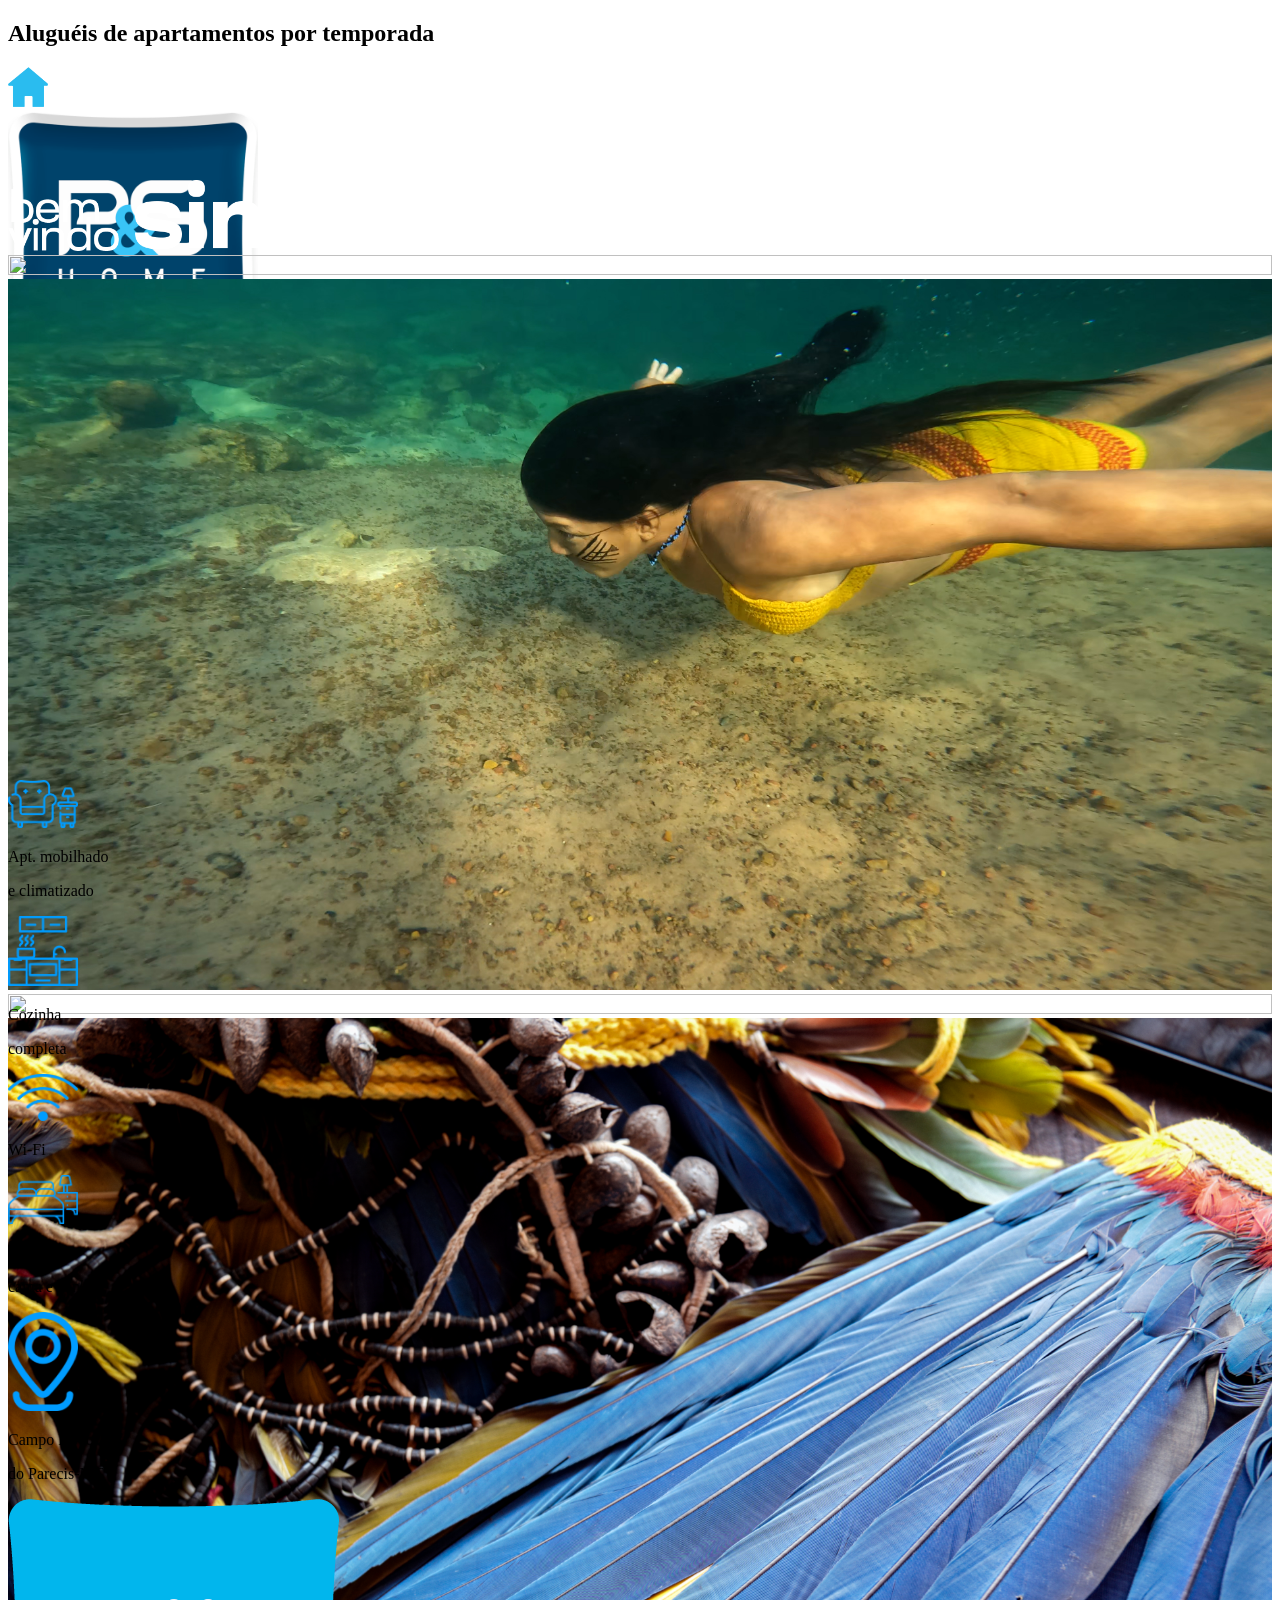
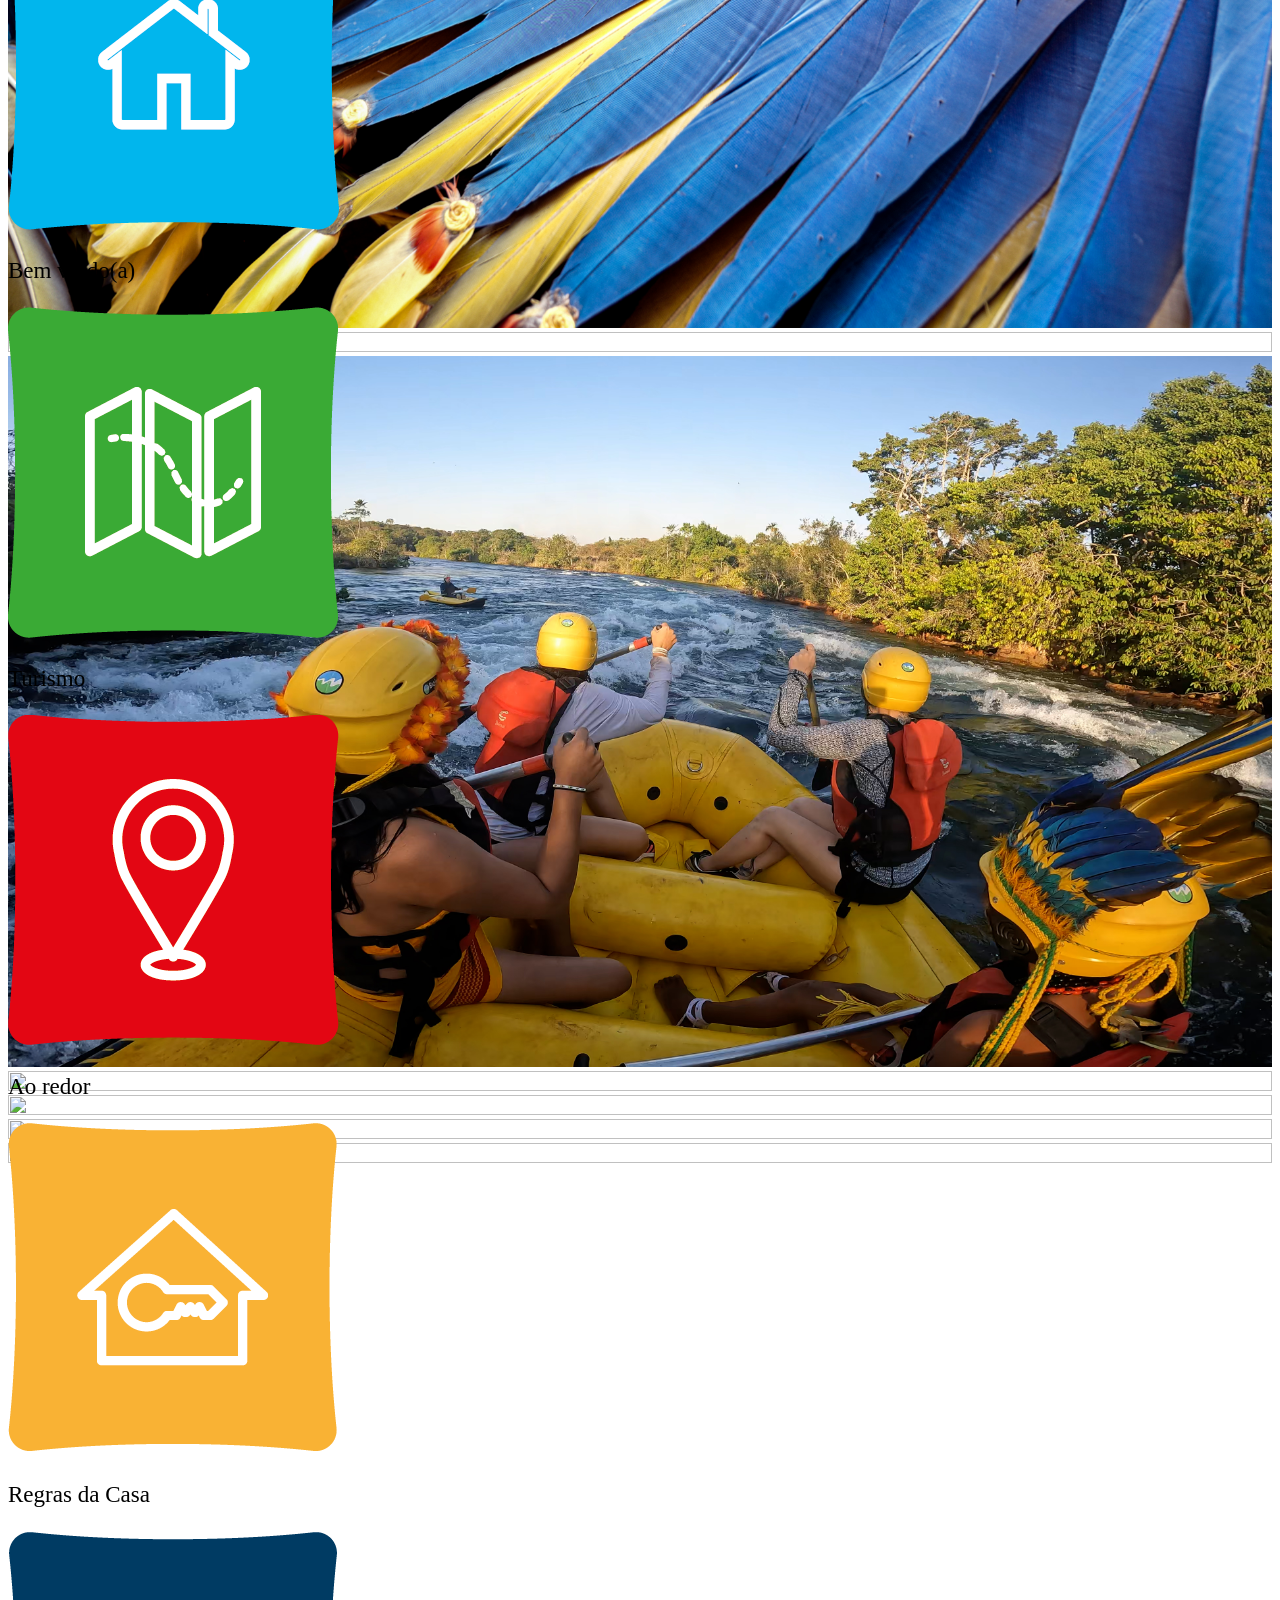
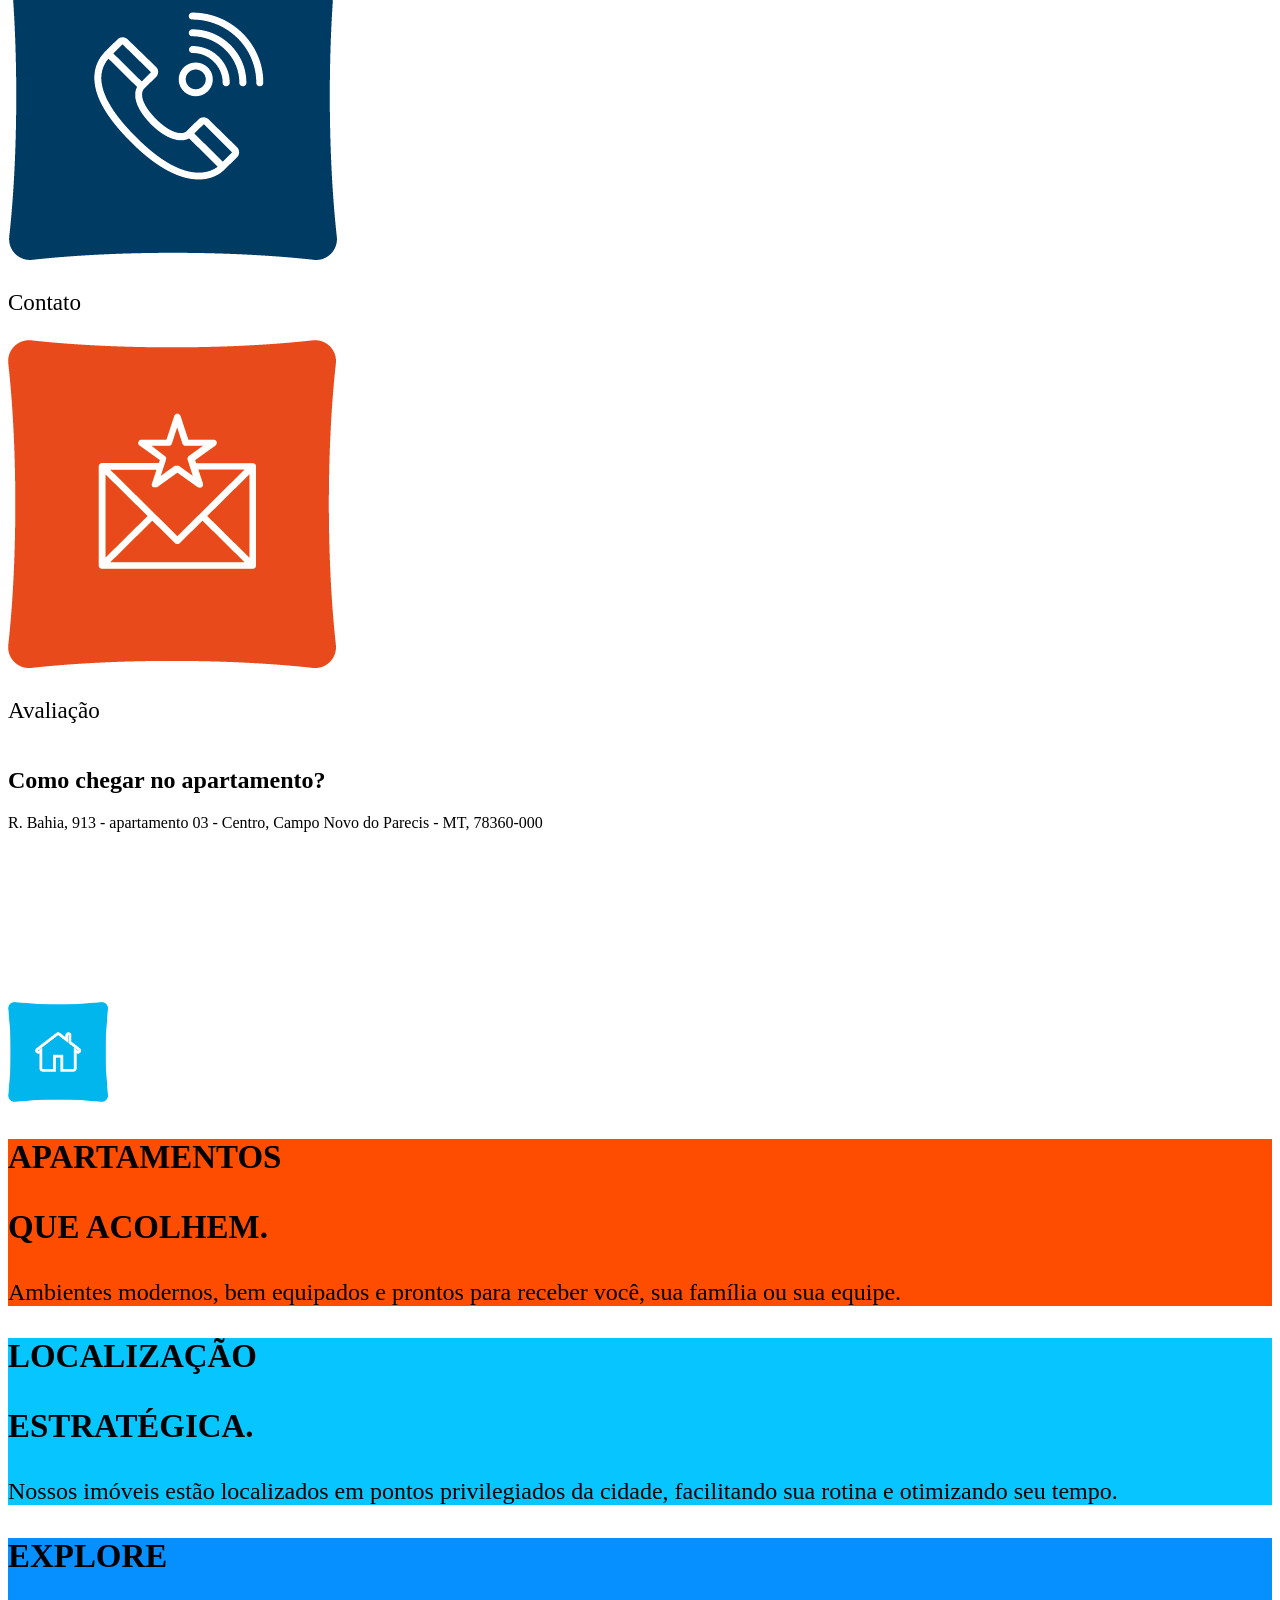
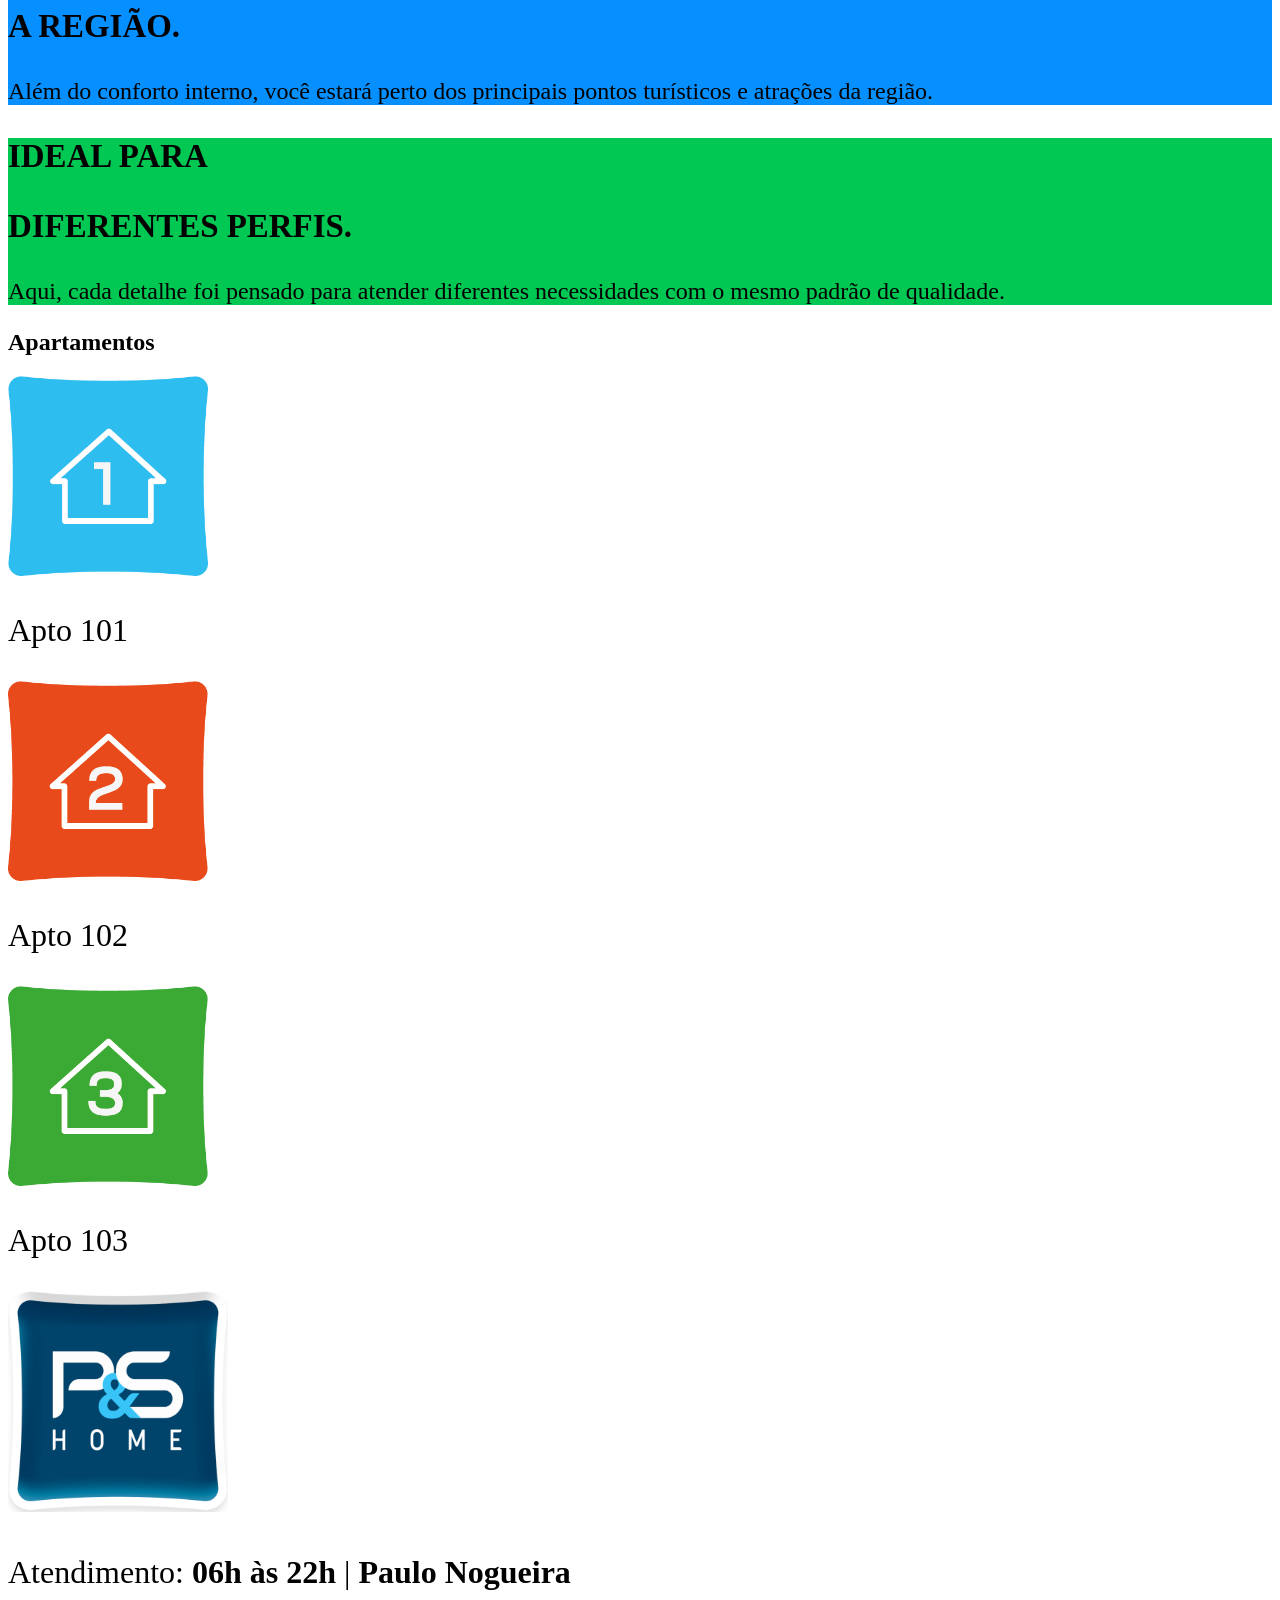
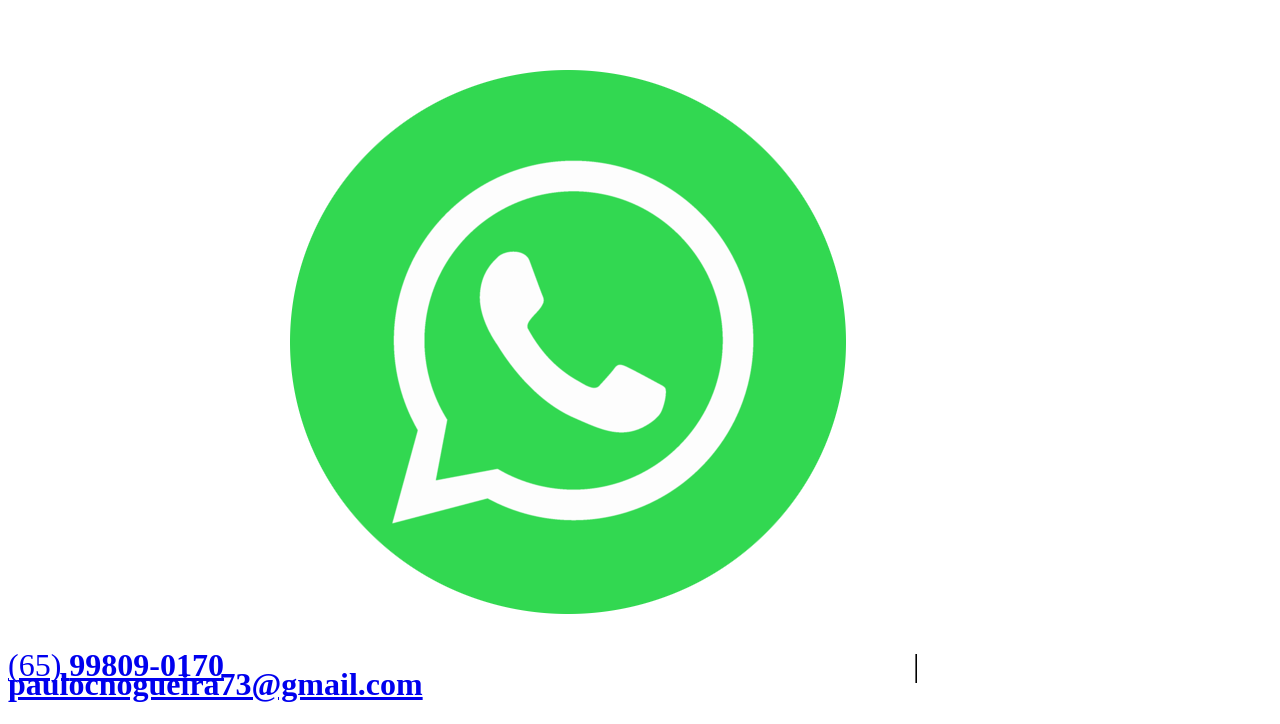
==== index.html @ 06aacb34 "Ab" ====
<!doctype html>
<html lang="pt-br">
	<head>
		<meta charset="UTF-8" />
		<meta name="viewport" content="width=device-width, initial-scale=1.0" />
		<title>P&S Home</title>

		<link rel="stylesheet" href="../assets/CSS/styleajuste.css" />
		<link rel="stylesheet" href="../assets/css/resposive.css" />
		<link rel="stylesheet" href="../assets/css/subSecoes.css">
	</head>
	<body>
		<div class="container">
			<!--* section 01 -->
			<section class="section-hero-01">
				<div class="cont-header-sct01">
					<div class="title-sect01">
						<h2>Aluguéis de apartamentos por temporada</h2>
						<img
							src="assets/img/icons/icon-casa-title.png"
							alt="Ícone de casa"
							width="40"
							height="auto" />
					</div>
					<div class="imgLogo-sect01">
						<img
							src="assets/img/icons/LOGO P&S HOME.png"
							alt=""
							width="280"
							height="auto" />
					</div>
				</div>
				<div class="cont-textCenter_imgsCrrssl">
					<div class="subCont-crrssl">
						<div class="textCenter-sect01">
							<img
								src="assets/img/icons/TXT SINTA-SE EM CASA.png"
								alt="Sinta-se em casa" />
						</div>
						<div id="carrossel-hero">
							<div class="box-img-hero">
								<!--?(IMG) Repeat for loop (HERO)-->
								<img
									class="slide"
									src="assets/img/img-carrosselSect1/CHAPADA AZUL 3.png"
									loading="lazy" />
								<img
									class="slide"
									src="assets/img/img-carrosselSect1/ALDEIA 4 CACHOEIRAS.jpg"
									loading="lazy" />
								<img
									class="slide"
									src="assets/img/img-carrosselSect1/CHAPADA AZUL 1.png"
									loading="lazy" />
								<img
									class="slide"
									src="assets/img/img-carrosselSect1/COCAR.png"
									loading="lazy" />
								<img
									class="slide"
									src="assets/img/img-carrosselSect1/PONTE DE PEDRA 1.png"
									loading="lazy" />

								<img
									class="slide"
									src="assets/img/img-carrosselSect1/RAFTING RIO SACRE.jpg"
									loading="lazy" />
								<img
									class="slide"
									src="assets/img/img-carrosselSect1/RIO SACRE 1.png"
									loading="lazy" />
								<img
									class="slide"
									src="assets/img/img-carrosselSect1/SALTO BELO 1.png"
									loading="lazy" />
								<img
									class="slide"
									src="assets/img/img-carrosselSect1/SALTO DA MULHER 1.png"
									loading="lazy" />
								<img
									class="slide"
									src="assets/img/img-carrosselSect1/SALTO UTIARITI.png"
									loading="lazy" />
								<!--?(IMG) Repeat for loop (HERO)-->
							</div>
						</div>
					</div>
				</div>
				<div class="cont-bottom-sect01">
					<div class="conText-bottom-sct01">
						<div class="boxTextBottom-sct01">
							<div class="grid-itemSct01">
								<img src="assets/img/icons/icon-01-blocoBaixo.png" alt="" />
							</div>
							<span>
								<p>Apt. mobilhado</p>
								<p>e climatizado</p>
							</span>
						</div>
						<div class="boxTextBottom-sct01">
							<div class="grid-itemSct01">
								<img src="assets/img/icons/icon-02-blocoBaixo.png" alt="" />
							</div>
							<span>
								<p>Cozinha</p>
								<p>completa</p>
							</span>
						</div>
						<div class="ajustBoxTextBottom-sct01">
							<div class="grid-itemSct01">
								<img src="assets/img/icons/icon-03-blocoBaixo.png" alt="" />
							</div>
							<p>Wi-Fi</p>
						</div>
						<div class="boxTextBottom-sct01">
							<div class="grid-itemSct01">
								<img src="assets/img/icons/icon-04-blocoBaixo.png" alt="" />
							</div>
							<span>
								<p>Roupas de</p>
								<p>cama e banho</p>
							</span>
						</div>
						<div class="boxTextBottom-sct01">
							<div class="grid-itemSct01">
								<img src="assets/img/icons/icon-05-blocoBaixo.png" alt="" />
							</div>
							<span>
								<p>Campo Novo</p>
								<p>do Parecis-MT</p>
							</span>
						</div>
					</div>
				</div>
			</section>
			<!--* section 01 -->

			<!--* section 02 -->
			<section class="section-hero-02">
				<div class="container-boxIconSct02">
					<div class="cont-sct02 grid-itemSct02">
						<div class="subCont-sct02">
							<div class="grid-boxIcon-sct02">
								<a href="#imgBv">
									<img src="assets/img/icons/icons-sect02-01.png" alt="" />
								</a>
							</div>
							<p>Bem vindo(a)</p>
						</div>
						<div class="subCont-sct02">
							<div class="grid-boxIcon-sct02">
								<a href="#areaExpansivel">
									<img class="item-icone" src="assets/img/icons/icons-sect02-02.png" alt="" data-conteudo="turismo"/>
								</a>
							</div>
							<p>Turismo</p>
						</div>
						<div class="subCont-sct02">
							<div class="grid-boxIcon-sct02">
								<a href="#areaExpansivel"><img class="item-icone" src="assets/img/icons/icons-sect02-03.png" alt="" data-conteudo="aoredor"/></a>
							</div>
							<p>Ao redor</p>
						</div>
						<div class="subCont-sct02">
							<div class="grid-boxIcon-sct02">
								<a href="#areaExpansivel"><img class="item-icone" src="assets/img/icons/icons-sect02-04.png" alt="" data-conteudo="regrasCasa" /></a>
							</div>
							<p>Regras da Casa</p>
						</div>
						<div class="subCont-sct02">
							<div class="grid-boxIcon-sct02">
								<a href="#imgCntt"><img src="assets/img/icons/icons-sect02-05.png" alt="" /></a>
							</div>
							<p>Contato</p>
						</div>
						<div class="subCont-sct02">
							<div class="grid-boxIcon-sct02">
								<img src="assets/img/icons/icons-sect02-06.png" alt="" />
							</div>
							<p>Avaliação</p>
						</div>
					</div>
				</div>
			</section>
			<!--* section 02 -->

			<!--* area expansível -->
			<div class="area-conteudo-expansivel" id="areaExpansivel"></div>
			<!--* area expansível -->

			<!--* section 03 -->
			<section class="section-hero-03">
				<div class="cont-mapaWrapper-sct03">
					<div class="cont-textMWrapper">
						<span>
							<h2>Como chegar no apartamento?</h2>
							<p>
								R. Bahia, 913 - apartamento 03 - Centro, Campo Novo do Parecis - MT,
								78360-000
							</p>
						</span>
					</div>
					<div class="mapa-wrapper">
						<!-- Cole aqui o seu iframe do Google Maps -->
						<!-- Exemplo genérico - substitua pelo seu real -->
						<iframe
							src="https://www.google.com/maps/embed?pb=!1m18!1m12!1m3!1d1938.4877679908489!2d-57.88872983471392!3d-13.659251477356277!2m3!1f0!2f0!3f0!3m2!1i1024!2i768!4f13.1!3m3!1m2!1s0x93a2ef1973e7e52f%3A0x7260d90ceee90116!2sCondom%C3%ADnio%20Am%C3%A9lia%20-%20R.%20Bahia%2C%20913%20-%20apartamento%2003%20-%20Centro%2C%20Campo%20Novo%20do%20Parecis%20-%20MT%2C%2078360-000!5e0!3m2!1spt-BR!2sbr!4v1773160352377!5m2!1spt-BR!2sbr"
							style="border: 0"
							allowfullscreen=""
							loading="lazy"
							referrerpolicy="no-referrer-when-downgrade"></iframe>
					</div>
				</div>
			</section>
			<!--* section 03 -->

			<!--* section 04 -->
			<section id="imgBv" class="section-hero-04">
				<div class="cont-sjbvSct04">
					<div class="imgsjbvSct04">
						<img src="assets/img/icons/icons-sect02-01.png" alt="" />
					</div>
					<div class="text-sjbvSct04" style="background-color: #ff4d00">
						<span>
							<h3>APARTAMENTOS</h3>
							<h3>QUE ACOLHEM.</h3>
						</span>
						<p>
							Ambientes modernos, bem equipados e prontos para receber você, sua
							família ou sua equipe.
						</p>
					</div>
					<div class="text-sjbvSct04" style="background-color: #06c5ff">
						<span>
							<h3>LOCALIZAÇÃO</h3>
							<h3>ESTRATÉGICA.</h3>
						</span>
						<p>
							Nossos imóveis estão localizados em pontos privilegiados da cidade,
							facilitando sua rotina e otimizando seu tempo.
						</p>
					</div>
					<div class="text-sjbvSct04" style="background-color: #068fff">
						<span>
							<h3>EXPLORE</h3>
							<h3>A REGIÃO.</h3>
						</span>
						<p>
							Além do conforto interno, você estará perto dos principais pontos
							turísticos e atrações da região.
						</p>
					</div>
					<div class="text-sjbvSct04" style="background-color: #00c853">
						<span>
							<h3>IDEAL PARA</h3>
							<h3>DIFERENTES PERFIS.</h3>
						</span>
						<p>
							Aqui, cada detalhe foi pensado para atender diferentes necessidades com o
							mesmo padrão de qualidade.
						</p>
					</div>
				</div>
			</section>
			<!--* section 04 -->

			<!--* section 05 -->
			<section class="section-hero-05">
				<div class="title-sct05">
					<h2>Apartamentos</h2>
				</div>
				<div class="cont-sct05">
					<div class="boxIcon-sct05">
						<img class="item-icone-apto" src="assets/img/icons/icon-apt-101.png" alt="" data-apto="apt01"/>
						<p>Apto 101</p>
					</div>
					<div class="boxIcon-sct05">
						<img class="item-icone-apto" src="assets/img/icons/icon-apt-102.png" alt="" data-apto="apt02"/>
						<p>Apto 102</p>
					</div>
					<div class="boxIcon-sct05">
						<img class="item-icone-apto" src="assets/img/icons/icon-apt-103.png" alt="" data-apto="apt03"/>
						<p>Apto 103</p>
					</div>
				</div>
			</section>
			<!--* section 05 -->

			<!--* expanssivel apto -->
			<div class="area-conteudo-expansivel-apto" id="areaExpansivelApto"></div>
			<!--* expanssivel apto -->

			<!--* section 06 -->
			<section id="imgCntt" class="section-hero-06">
				<div class="cont-sct06">
					<div class="imgLogo-sct06">
						<img src="assets/img/icons/LOGO P&S HOME.png" alt="" />
					</div>
					<div class="cont-text-sct06">
						<p>Atendimento: <b>06h às 22h</b> | <b>Paulo Nogueira</b></p>
						<p class="ajst-imgWth">
							<a
								href="https://wa.me/65998090170?text=Ol%C3%A1!%20Quero%20saber%20mais"
								target="_blank"
								rel="noopener noreferrer"
								aria-label="Abrir conversa no WhatsApp">
								(65) <b>99809-0170</b></a
							>
							<img src="assets/img/icons/whatsappicon.png" alt="Telefone" /> |
							<a class="emailSct06" href="mailto:paulocnogueira73@gmail.com"
								><b>paulocnogueira73@gmail.com</b></a
							>
						</p>
					</div>
				</div>
			</section>
			<!--* section 06 -->
		</div>
		<script src="assets/js/script.js"></script>
		<script src="assets/js/slider.js"></script>
	</body>
</html>
---- assets/css/resposive.css ----
/*######################################*/
/*               1300px                 */
/*######################################*/
@media (max-width: 1300px) {
	/* styles for tablet devices */

	/*?######################################*/
	/*?               section 01             */
	/*?######################################*/

	.cont-header-sct01 {
		height: clamp(20px, 40vh, 160px);
	}

	.imgLogo-sect01 {
		top: 20%;
		left: 5%;
	}

	.imgLogo-sect01 img {
		width: clamp(120px, 20vw, 250px);
	}

	/** container carousel */
	.subCont-crrssl {
		height: clamp(60px, 50vw, 600px);
	}

	.textCenter-sect01 img {
		width: clamp(80px, 70vw, 1000px);
	}

	@keyframes deslizar {
		100% {
			transform: translateX(-400%);
		}
	}
	/** container carousel */

	/** container bottom  */
	.grid-itemSct01 img {
		width: clamp(6px, 6vw, 70px);
	}
	/** container bottom  */

	/*?######################################*/
	/*?               section 02             */
	/*?######################################*/

	.container-boxIconSct02 {
		min-height: clamp(60px, 40vw, 800px);
		max-width: clamp(100px, 70vw, 1200px);
	}

	.cont-sct02 {
		min-height: clamp(80px, 40vw, 600px);
		max-width: clamp(100px, 70vw, 1200px);
	}

	.subCont-sct02 {
		p {
			font-size: clamp(1.2rem, 1.8vw, 2.2rem);
		}
	}

	/*?######################################*/
	/*?               section 04             */
	/*?######################################*/

	.imgsjbvSct04 {
		img {
			width: clamp(50px, 10vw, 100px);
		}
	}

	.text-sjbvSct04 {
		p {
			font-size: clamp(1.5rem, 0.7vw, 1.5rem);
			margin-top: 1rem;
		}
	}

	.text-sjbvSct04 span {
		font-size: clamp(1.4rem, 2.2vw, 2.4rem);
	}

	/*?######################################*/
	/*?               section 05             */
	/*?######################################*/
	.boxIcon-sct05 {
		img {
			width: clamp(80px, 40vw, 200px);
		}

		p {
			font-size: clamp(2rem, 1.8vw, 2rem);
		}
	}

	/*?######################################*/
	/*?               section 06             */
	/*?######################################*/

	.imgLogo-sct06 img {
		width: clamp(100px, 60vw, 220px);
	}

	.cont-text-sct06 {
		margin-top: 3rem;
	}

	.cont-text-sct06 p {
		font-size: clamp(2rem, 1.8vw, 2.4rem);
		line-height: 0.5;
	}
}

/*######################################*/
/*               1024px                 */
/*######################################*/
@media (max-width: 1024px) {
	/* styles for tablet devices */

	/*?######################################*/
	/*?               section 01             */
	/*?######################################*/
	.cont-header-sct01 {
		height: clamp(20px, 30vh, 130px);
	}

	.cont-bottom-sect01 {
		height: clamp(60px, 40vw, 120px);
	}

	.imgLogo-sect01 img {
		width: clamp(100px, 20vw, 200px);
	}

	/** container header  */
	.title-sect01 h2 {
		font-size: clamp(1.4rem, 1.8vw, 2.5rem);
	}
	/** container header  */

	/** container carousel */
	.subCont-crrssl {
		height: clamp(60px, 50vw, 600px);
	}

	.textCenter-sect01 img {
		width: clamp(60px, 80vw, 1200px);
	}
	/** container carousel */

	/** container bottom  */
	.grid-itemSct01 img {
		width: clamp(3px, 6vw, 50px);
	}

	.conText-bottom-sct01 {
		gap: 2%;
	}

	.boxTextBottom-sct01 {
		p {
			font-size: clamp(0.5rem, 1.6vw, 1.5rem);
		}
	}

	.ajustBoxTextBottom-sct01 {
		p {
			font-size: clamp(1.2rem, 2vw, 2.8rem);
		}
	}
	/** container bottom  */

	/*?######################################*/
	/*?               section 02             */
	/*?######################################*/

	.container-boxIconSct02 {
		min-height: clamp(10px, 10vw, 600px);
		max-width: clamp(10px, 90vw, 1800px);
	}

	.cont-sct02 {
		min-height: clamp(80px, 40vw, 600px);
		max-width: clamp(180px, 80vw, 1800px);
	}

	.grid-itemSct02 {
		gap: 3rem 4rem;
	}

	.subCont-sct02 {
		gap: 1rem;
		width: clamp(100px, 200vw, 160px);
		p {
			font-size: clamp(1.2rem, 1.8vw, 2.2rem);
		}
	}

	.grid-boxIcon-sct02 img {
		width: clamp(10px, 16vw, 220px);
	}

	/*?######################################*/
	/*?               section 03             */
	/*?######################################*/

	.cont-mapaWrapper-sct03 {
		margin: 5% 5% 5% 5%;
	}

	.cont-textMWrapper span {
		font-size: clamp(1rem, 1vw, 2rem);
	}

	.mapa-wrapper iframe {
		width: clamp(380px, 90vw, 700px);
		height: clamp(100px, 80vh, 1200px);
	}

	/*?######################################*/
	/*?               section 04             */
	/*?######################################*/

	.section-hero-04 {
		height: clamp(500px, 80vh, 1200px);
	}

	.imgsjbvSct04 {
		img {
			width: clamp(30px, 10vw, 100px);
		}
	}

	.text-sjbvSct04 {
		height: 100%;
		padding: 10% 1% 6% 15%;
		p {
			font-size: clamp(1.1rem, 1.5vw, 2rem);
			margin-top: 0.5rem;
		}
	}

	.text-sjbvSct04 span {
		font-size: clamp(1.4rem, 2.2vw, 2.4rem);
	}

	/*?######################################*/
	/*?               section 05             */
	/*?######################################*/
	.boxIcon-sct05 {
		img {
			width: clamp(10px, 30vw, 170px);
		}
	}

	/*?######################################*/
	/*?               section 06             */
	/*?######################################*/

	.imgLogo-sct06 img {
		width: clamp(100px, 60vw, 220px);
	}

	.cont-text-sct06 {
		margin-top: 3rem;
	}

	.cont-text-sct06 p {
		font-size: clamp(1.4rem, 1.5vw, 2rem);
		line-height: 0.5;
	}
}

/*######################################*/
/*               768px                 */
/*######################################*/
@media (max-width: 768px) {
	/*?######################################*/
	/*?               section 01             */
	/*?######################################*/
	/** container header  */
	.cont-header-sct01 {
		height: clamp(20px, 30vh, 140px);
	}

	.title-sect01 h2 {
		font-size: clamp(1.4rem, 1.8vw, 2.5rem);
	}

	.imgLogo-sect01 {
		top: 30%;
		left: 3%;
	}
	/** container header  */

	/** container bottom  */
	.cont-bottom-sect01 {
		height: clamp(60px, 40vw, 120px);
	}

	.grid-itemSct01 img {
		width: clamp(3px, 6vw, 40px);
	}

	.conText-bottom-sct01 {
		gap: 1%;
	}

	.boxTextBottom-sct01 {
		p {
			font-size: clamp(0.5rem, 1.8vw, 2rem);
		}
	}

	.ajustBoxTextBottom-sct01 {
		p {
			font-size: clamp(1.2rem, 2vw, 2.8rem);
		}
	}
	/** container bottom  */

	/*?######################################*/
	/*?               section 02             */
	/*?######################################*/

	.container-boxIconSct02 {
		min-height: clamp(60px, 50vw, 800px);
		max-width: clamp(120px, 70vw, 1200px);
	}

	.cont-sct02 {
		min-height: clamp(80px, 40vw, 600px);
		max-width: clamp(100px, 70vw, 1200px);
		padding: 2rem 1rem 2rem 0;
	}

	.grid-itemSct02 {
		gap: 3rem 4rem;
	}

	.subCont-sct02 {
		gap: 0.5rem;
		width: clamp(100px, 200vw, 140px);
		p {
			font-size: clamp(1rem, 1.8vw, 2.2rem);
		}
	}

	.grid-boxIcon-sct02 img {
		width: clamp(10px, 16vw, 240px);
	}

	/*?######################################*/
	/*?               section 03             */
	/*?######################################*/

	.cont-mapaWrapper-sct03 {
		margin: 5% 5% 5% 5%;
	}

	.cont-textMWrapper span {
		font-size: clamp(1rem, 1vw, 2rem);
	}

	.mapa-wrapper iframe {
		width: clamp(380px, 90vw, 700px);
		height: clamp(100px, 50vh, 900px);
	}

	/*?######################################*/
	/*?               section 04             */
	/*?######################################*/

	.section-hero-04 {
		height: clamp(300px, 50vh, 600px);
	}

	.imgsjbvSct04 {
		img {
			width: clamp(30px, 10vw, 100px);
		}
	}

	.text-sjbvSct04 {
		height: 100%;
		padding: 8% 5% 6% 14%;
		p {
			font-size: clamp(1rem, 1.5vw, 2rem);
			margin-top: 0.5rem;
		}
	}

	.text-sjbvSct04 span {
		font-size: clamp(1.3rem, 2.2vw, 2.4rem);
	}

	/*?######################################*/
	/*?               section 05             */
	/*?######################################*/
	.cont-sct05 {
		gap: 6rem;
	}

	.boxIcon-sct05 {
		img {
			width: clamp(60px, 30vw, 130px);
		}
	}

	/*?######################################*/
	/*?               section 06             */
	/*?######################################*/

	.imgLogo-sct06 img {
		width: clamp(80px, 60vw, 200px);
	}

	.cont-text-sct06 {
		margin-top: 3rem;
	}

	.cont-text-sct06 p {
		font-size: clamp(1.3rem, 1.8vw, 2.4rem);
		line-height: 0.5;
	}
}

/*######################################*/
/*               480px                 */
/*######################################*/
@media (max-width: 480px) {
	.container {
		grid-template-columns: repeat(auto-fit, minmax(300px, 1fr));
	}

	/*?######################################*/
	/*?               section 01             */
	/*?######################################*/
	/** container header  */
	.cont-header-sct01 {
		height: clamp(10px, 12vh, 80px);
	}

	.title-sect01 {
		gap: 0.5rem;
		margin-right: 2%;
	}

	.title-sect01 h2 {
		font-size: clamp(0.5rem, 3vw, 3rem);
	}

	.title-sect01 img {
		width: clamp(10px, 6vw, 20px);
	}

	.imgLogo-sect01 {
		top: 38%;
		left: 2%;
	}

	.imgLogo-sect01 img {
		width: clamp(60px, 22vw, 80px);
	}
	/** container header  */

	/** container bottom  */

	.cont-bottom-sect01 {
		height: clamp(10px, 20vw, 60px);
	}

	.grid-itemSct01 img {
		width: clamp(3px, 6vw, 40px);
	}

	.conText-bottom-sct01 {
		gap: 1%;
	}

	.boxTextBottom-sct01 {
		gap: 0.5rem;
		p {
			font-size: clamp(0.4rem, 0.1vw, 1.5rem);
		}
	}

	.ajustBoxTextBottom-sct01 {
		gap: 0.2rem;
		p {
			font-size: clamp(0.6rem, 0.5vw, 1rem);
		}
	}
	/** container bottom  */

	/*?######################################*/
	/*?               section 02             */
	/*?######################################*/

	.container-boxIconSct02 {
		min-height: clamp(10px, 10vw, 120px);
		max-width: clamp(140px, 100vw, 1400px);
	}

	.cont-sct02 {
		max-width: clamp(100%, 200vw, 100%);
		min-height: clamp(10px, 10vw, 120px);
		padding: 2rem 1rem 2rem 1.5rem;
	}

	.grid-itemSct02 {
		gap: 1rem 0;
	}

	.subCont-sct02 {
		gap: 0.5rem;
		width: clamp(100px, 200vw, 110px);
		p {
			font-size: clamp(0.8rem, 1vw, 2.4rem);
		}
	}

	.grid-boxIcon-sct02 img {
		width: clamp(10px, 18vw, 250px);
	}

	/*?######################################*/
	/*?               section 03             */
	/*?######################################*/

	.cont-mapaWrapper-sct03 {
		margin: 5% 5% 5% 5%;
	}

	.cont-textMWrapper span {
		font-size: clamp(0.8rem, 1vw, 2rem);
	}

	.mapa-wrapper iframe {
		width: clamp(360px, 90vw, 600px);
		height: clamp(200px, 60vh, 900px);
	}

	/*?######################################*/
	/*?               section 04             */
	/*?######################################*/

	.section-hero-04 {
		height: clamp(400px, 90vh, 1200px);
	}

	.cont-sjbvSct04 {
		grid-template-columns: repeat(1, 1fr);
		padding: clamp(28px, 5vw, 100px);
	}

	.imgsjbvSct04 {
		top: 4%;
		left: 94%;
		img {
			width: clamp(50px, 10vw, 150px);
		}
	}

	.text-sjbvSct04 {
		height: 100%;
		padding: 6% 1% 8% 4%;
		p {
			font-size: clamp(0.8rem, 0.7vw, 1.5rem);
			margin-top: 0.5rem;
		}
	}

	.text-sjbvSct04 span {
		font-size: clamp(1.4rem, 2.2vw, 2.4rem);
	}

	/*?######################################*/
	/*?               section 05             */
	/*?######################################*/

	.cont-sct05 {
		padding: clamp(10px, 8vw, 60px);
		gap: 4rem;
	}

	.title-sct05 {
		font-size: clamp(1rem, 2.2vw, 2rem);
		margin-top: 5%;
	}

	.boxIcon-sct05 {
		img {
			width: clamp(50px, 40vw, 70px);
		}

		p {
			font-size: clamp(1rem, 1.8vw, 2rem);
		}
	}

	/*?######################################*/
	/*?               section 06             */
	/*?######################################*/

	.cont-sct06 {
		padding: 2rem 0;
	}

	.imgLogo-sct06 img {
		width: clamp(40px, 40vw, 130px);
	}

	.cont-text-sct06 {
		margin-top: 1.2rem;
	}

	.cont-text-sct06 img {
		width: clamp(15px, 10vw, 20px);
	}

	.ajst-imgWth {
		margin-top: 0.4rem;
	}

	.cont-text-sct06 p {
		font-size: clamp(0.8rem, 1vw, 2rem);
	}
}

/*######################################*/
/*               320px                 */
/*######################################*/
@media (max-width: 325px) {
	.container {
		grid-template-columns: repeat(auto-fit, minmax(300px, 1fr));
	}

	/*?######################################*/
	/*?               section 01             */
	/*?######################################*/
	/** container header  */

	.title-sect01 img {
		width: clamp(8px, 6vw, 18px);
	}

	.title-sect01 h2 {
		font-size: clamp(0.6rem, 2.3vw, 1.6rem);
	}

	.imgLogo-sect01 {
		top: 38%;
		left: 2%;
	}

	.imgLogo-sect01 img {
		width: clamp(20px, 18vw, 80px);
	}
	/** container header  */

	/** container bottom  */

	.cont-bottom-sect01 {
		height: clamp(10px, 15vw, 80px);
	}

	.conText-bottom-sct01 {
		gap: 1%;
	}

	.boxTextBottom-sct01 {
		gap: 0.5rem;
		p {
			font-size: clamp(0.3rem, 0.1vw, 0.5rem);
		}
	}

	.ajustBoxTextBottom-sct01 {
		gap: 0.2rem;
		p {
			font-size: clamp(0.5rem, 0.4vw, 1rem);
		}
	}
	/** container bottom  */

	/*?######################################*/
	/*?               section 02             */
	/*?######################################*/

	.container-boxIconSct02 {
		max-width: clamp(680px, 320vw, 1800px);
	}

	.cont-sct02 {
		max-width: clamp(100%, 100vw, 100%);
		padding: 1rem 1rem 2rem 0;
	}

	.grid-itemSct02 {
		gap: 1rem 0;
	}

	.subCont-sct02 {
		gap: 0.5rem;
		p {
			font-size: clamp(0.7rem, 0.8vw, 2.4rem);
		}
	}

	.grid-boxIcon-sct02 img {
		width: clamp(10px, 18vw, 250px);
	}

	/*?######################################*/
	/*?               section 03             */
	/*?######################################*/

	.cont-mapaWrapper-sct03 {
		margin: 5% 10% 5% 10%;
	}

	.cont-textMWrapper {
		margin-bottom: 1rem;
	}

	.cont-textMWrapper span {
		font-size: clamp(0.6rem, 1vw, 2rem);
	}

	.mapa-wrapper iframe {
		padding: 0 0.5rem;
		width: clamp(320px, 60vw, 800px);
		height: clamp(200px, 60vh, 900px);
	}

	/*?######################################*/
	/*?               section 04             */
	/*?######################################*/

	.cont-sjbvSct04 {
		grid-template-columns: repeat(1, 1fr);
		padding: clamp(20px, 5vw, 100px);
	}

	.imgsjbvSct04 {
		top: 7%;
		left: 90%;
		img {
			width: clamp(50px, 10vw, 150px);
		}
	}

	.text-sjbvSct04 {
		height: clamp(10px, 20vh, 1200px);
		padding: 6% 0 6% 10%;
		p {
			font-size: clamp(0.6rem, 1vw, 2rem);
			margin-top: 0.5rem;
		}
	}

	.text-sjbvSct04 span {
		font-size: clamp(0.8rem, 2.2vw, 2.4rem);
	}

	/*?######################################*/
	/*?               section 05             */
	/*?######################################*/

	.cont-sct05 {
		gap: 3rem;
	}

	.title-sct05 {
		font-size: clamp(1rem, 2.2vw, 2rem);
		margin-top: 5%;
	}

	.boxIcon-sct05 {
		img {
			width: clamp(40px, 30vw, 60px);
		}

		p {
			font-size: clamp(0.8rem, 1.5vw, 2rem);
		}
	}

	/*?######################################*/
	/*?               section 06             */
	/*?######################################*/

	.imgLogo-sct06 img {
		width: clamp(40px, 40vw, 100px);
	}

	.cont-text-sct06 img {
		width: clamp(10px, 10vw, 15px);
	}

	.ajst-imgWth {
		margin-top: 0.3rem;
	}

	.cont-text-sct06 p {
		font-size: clamp(0.7rem, 1.5vw, 2rem);
	}
}
---- assets/css/subSecoes.css ----
/** ajuste expansivel */
.area-conteudo-expansivel {
	max-height: 0;
	overflow: hidden;
	transition:
		max-height 0.45s ease-out,
		padding 0.45s ease-out;
	padding: 0 5%;
	background: white;
	margin: 0 auto;
	width: 100%;
	display: flex;
	justify-content: center;
}

.area-conteudo-expansivel.aberto {
	padding: clamp(1.5rem, 4vw, 3rem) 5%;
	min-height: clamp(200px, 120vh, 1000px);
}
/** ajuste expansivel */

/** Turismo  */

.secao-turismo {
	margin-top: 5%;
	width: 100%;
	position: relative;
	display: flex;
	flex-direction: column;
	align-items: center;
	justify-content: center;
	height: clamp(400px, 120vh, 1200px);
	max-width: clamp(100px, 180vw, 1200px);
}

.slider {
	position: relative;
	width: 100%;
	height: 100%;
	max-width: clamp(300px, 80vw, 1200px);
	overflow: hidden;
	z-index: 9;
}

.slides {
	display: flex;
	width: 100%;
	height: 100%;
	max-height: clamp(300px, 200vh, 1600px);
	transition: transform 0.8s ease;
}

.slide {
	width: 100%;
	height: 100%;
	max-height: clamp(400px, 700vh, 1800px);
	flex-shrink: 0;
	object-fit: cover;
}

.img-icon-slider {
	position: absolute;
	width: 8%;
	height: auto;
	z-index: 20;
	top: -5%;
	left: 95%;
}

.seta {
	position: absolute;
	text-align: center;
	top: 50%;
	transform: translateY(-50%);
	background: rgb(1, 102, 255);
	border: none;
	border-radius: 50%;
	color: white;
	font-size: clamp(1.2rem, 2.2vw, 2rem);
	width: 50px;
	height: 50px;
	cursor: pointer;
	z-index: 10;
}

.seta p {
	margin: 0 0 3px 0;
}

.esquerda {
	left: 10px;
}

.direita {
	right: 10px;
}

.seta:hover {
	background: rgba(0, 0, 0, 0.7);
}

/*? texto das localizações */

.locaisimg-secao {
	gap: 1rem;
}

.sub-cont-local {
	margin-top: 5%;
	margin-bottom: 15%;
	margin-left: 2%;
	display: grid;
	grid-template-columns: repeat(3, 1fr);
	gap: 2rem;
	width: clamp(300px, 120vw, 1200px);
}

.local-cont {
	width: clamp(250px, 100%, 600px);
}

.sub-cont-itens-local {
	display: flex;
	align-items: center;
}

.local-cont img {
	width: clamp(10px, 4vw, 30px);
	height: auto;
	overflow: hidden;
}

.local-cont a {
	font-size: clamp(1rem, 2vw, 1.8rem);
	margin-left: 18px;
	text-decoration: none;
	color: rgb(0, 34, 136);
}
/** turismo  */

/** Ao Redor  */

.secao-aoRedor {
	width: 100%;
	min-height: clamp(300px, 30vh, 800px);
	display: flex;
	justify-content: center;
	align-items: center;
}

.cont-aoRedor {
	width: 80%;
	min-height: 80vh;
	display: flex;
	flex-direction: column;
	justify-content: center;
	align-items: center;
	margin-top: 6vh;
}

.cont-iconLocaliza-aoRedor {
	display: flex;
	flex-direction: column;
	justify-content: center;
	align-items: center;
	gap: 1rem;
	margin-bottom: 6vh;
}

.cont-iconLocaliza-aoRedor img {
	width: clamp(20px, 10vw, 130px);
	height: auto;
}

.cont-iconLocaliza-aoRedor h1 {
	font-size: clamp(2rem, 4vw, 3.5rem);
	color: #002570;
}

.sub-cont-aoRedor {
	width: 100%;
	min-height: clamp(200px, 50vh, 1200px);
	display: grid;
	grid-template-columns: repeat(4, 1fr);
	gap: 2rem;
}

.sub-cont-aoRedor img {
	width: 50%;
	height: auto;
}

.caixa-icons-aoRedor {
	display: flex;
	flex-direction: column;
	justify-content: center;
	align-items: center;
	gap: 1rem;

	img {
		transition: all 0.3s ease;
	}
}

.caixa-icons-aoRedor img:hover {
	cursor: pointer;
	transition: all 0.3s ease;
	transform: scale(1.1);
}

.caixa-icons-aoRedor p {
	font-size: clamp(1.5rem, 2.2vw, 2.8rem);
	color: #002570;
}

.cont-text-aoRedor {
	font-size: clamp(1rem, 2vw, 1.5rem);
}

.cont-text-aoRedor h3 {
	color: #002570;
	margin-bottom: 1.5rem;
}

/** Ao Redor */

/** Regras da casa */
.sect-regrasCasa {
	width: 100%;
	height: 100vh;
	display: flex;
	justify-content: center;
	flex-direction: column;
	align-items: center;
}

.cont-sect-regrasCasa {
	width: 100%;
	gap: 6rem;
	display: flex;
	flex-direction: column;
	justify-content: left;
}

.cont-hCckin-ckout {
	width: 100%;
	max-width: clamp(300px, 120vw, 600px);
	display: grid;
	grid-template-columns: repeat(3, 1fr);
	border-radius: 10px;
	gap: 5%;
}

.box-check {
	display: flex;
	flex-direction: column;
	text-align: center;
	gap: 10px;

	p {
		font-size: clamp(0.5rem, 1vw, 2rem);
		font-weight: 600;
		color: #001c53;
	}
}

.box-check span {
	font-size: clamp(0.8rem, 3vw, 3rem);
	font-weight: 900;
	color: #ffffff;
	border-radius: 10px;
	padding: 5% 3%;
}

.max-pess {
	display: flex;
	align-items: center;
	justify-content: center;
}

.max-pess {
	display: flex;
	flex-direction: column;
	text-align: center;
	gap: 10px;

	p {
		font-size: clamp(0.5rem, 1vw, 2rem);
		font-weight: 600;
		color: #001c53;
	}
}

.max-pess span {
	padding: 5% 3%;
	font-size: clamp(0.8rem, 3vw, 3rem);
	font-weight: 900;
	color: #ffffff;
	border-radius: 10px;
}

.max-pess img {
	width: clamp(20px, 5vw, 40px);
	height: auto;
}

.text-sect-regrasCasa {
	width: 100%;
	display: flex;
	flex-direction: column;
	gap: 20px;
	color: #001c53;
	justify-content: left;
	font-size: clamp(0.8rem, 1vw, 2rem);
}

.box-text-regrasCasa {
	margin-left: 12px;
}
/** Regras da casa */

/** ajuste expansivel apto */
.area-conteudo-expansivel-apto {
	max-height: 0;
	overflow: hidden;
	transition:
		max-height 0.45s ease-out,
		padding 0.45s ease-out;
	padding: 0 5%;
	background: #f9f9f9;
	width: 100%;
}

.area-conteudo-expansivel.aberto {
	padding: clamp(1.5rem, 4vw, 3rem) 5%;
	height: 100%;
	max-height: clamp(1500px, 500vh, 1300px);
}
/** ajuste expansivel apto */

/*~ sub seção dos apartamentos  */
.sect-apts-01-slides {
	width: 100%;
	display: flex;
	flex-direction: column;
	align-items: center;
	justify-content: center;
	height: 100%;
	min-height: clamp(300px, 120vh, 1200px);
	position: relative;

	img {
		top: 2%;
	}
}

/** =============================================
**CARROSSEIS (principal e apartamentos)
**============================================= */

.cont-apts-slides {
	width: 100%;
	height: 70%;

	.slider {
		width: 100%;
		max-width: 100%;
	}
}

/** container bottom */
.cont-itens-info-apt {
	background-color: rgb(41, 0, 128);
	width: 100%;
	height: clamp(80px, 40vw, 180px);
}

.sub-cont-info-apt {
	display: flex;
	justify-content: center;
	align-items: center;
	height: 100%;
	width: 100%;
	gap: 3%;
}

.itens-info-apt {
	display: flex;
	justify-content: center;
	align-items: center;
	gap: 1rem;
	color: white;

	p {
		line-height: 1.2;
		font-weight: 600;
		font-size: clamp(1rem, 1.5vw, 1.8rem);
	}
}

.itens-info-apt-03 {
	display: flex;
	justify-content: center;
	align-items: center;
	gap: 0.5rem;
	color: white;

	p {
		font-weight: 600;
		font-size: clamp(1.6rem, 2vw, 2.8rem);
	}
}

/*~ sub seção dos apartamentos  */

/*######################################*/
/*               1300px                 */
/*######################################*/

@media (max-width: 1300px) {
	.area-conteudo-expansivel.aberto {
		height: 100%;
		min-height: clamp(200px, 100vh, 800px);
	}

	/*!######################################*/
	/*!               turismo                */
	/*!######################################*/
	.img-icon-slider {
		top: -5%;
		left: 90%;
	}

	.secao-turismo {
		height: clamp(400px, 100vh, 1200px);
		max-width: clamp(100px, 160vw, 1200px);
	}

	.slider {
		max-width: clamp(300px, 80vw, 1200px);
	}

	.slides {
		max-height: clamp(300px, 100vh, 1200px);
	}

	.slide {
		max-height: clamp(400px, 700vh, 1800px);
	}

	.locaisimg-secao {
		gap: 1rem;
	}

	.sub-cont-local {
		margin-top: 5%;
		margin-bottom: 5%;
		margin-left: 2%;
		width: clamp(300px, 100vw, 1000px);
	}

	.local-cont {
		width: clamp(250px, 100%, 600px);
		height: clamp(40px, 2vh, 60px);
	}

	.local-cont img {
		width: clamp(10px, 3vw, 30px);
	}

	.local-cont a {
		font-size: clamp(0.5rem, 1.7vw, 1.8rem);
	}

	/*!######################################*/
	/*!               ao redor               */
	/*!######################################*/
	.secao-aoRedor {
		min-height: clamp(300px, 30vh, 800px);
	}

	.cont-aoRedor {
		width: 100%;
		margin-top: 0;
	}

	.cont-iconLocaliza-aoRedor {
		margin-bottom: 0;
	}

	.cont-iconLocaliza-aoRedor img {
		width: clamp(20px, 10vw, 60px);
	}

	/*!######################################*/
	/*!               Regras da casa         */
	/*!######################################*/

	.sect-regrasCasa {
		height: 100%;
	}

	.cont-sect-regrasCasa {
		gap: 4rem;
	}

	.cont-hCckin-ckout {
		gap: 5%;
	}

	.box-check {
		p {
			font-size: clamp(0.8rem, 1.5vw, 2rem);
		}
	}

	.max-pess {
		p {
			font-size: clamp(0.8rem, 1.5vw, 2rem);
		}
	}

	.max-pess img {
		width: clamp(10px, 5vw, 30px);
	}

	.text-sect-regrasCasa {
		font-size: clamp(1rem, 1.2vw, 2.5rem);
		line-height: 1.5;

		ul {
			font-weight: 400;
		}
	}

	/*!######################################*/
	/*!               Apartamentos           */
	/*!######################################*/

	/*~ sub seção dos apartamentos  */
	.sect-apts-01-slides {
		min-height: clamp(300px, 100vh, 1200px);

		img {
			top: 1%;
			left: 96%;
		}
	}

	/** container bottom */
	.cont-itens-info-apt {
		height: clamp(60px, 40vw, 160px);
	}

	.sub-cont-info-apt {
		gap: 2%;
	}

	.itens-info-apt {
		gap: 0.8rem;

		p {
			font-size: clamp(1rem, 1.5vw, 1.8rem);
		}
	}

	.itens-info-apt-03 {
		p {
			font-size: clamp(1rem, 1.8vw, 2rem);
		}
	}

	/*~ sub seção dos apartamentos  */
}

/*######################################*/
/*               1024px                 */
/*######################################*/
@media (max-width: 1024px) {
	.area-conteudo-expansivel.aberto {
		min-height: clamp(200px, 130vh, 900px);
	}

	/*!######################################*/
	/*!               turismo                */
	/*!######################################*/
	.img-icon-slider {
		top: -5%;
		left: 95%;
		width: clamp(10px, 8vw, 90px);
	}

	.secao-turismo {
		height: clamp(200px, 120vh, 1200px);
		max-width: clamp(100px, 180vw, 1300px);
	}

	.slider {
		max-width: clamp(300px, 100vw, 1200px);
	}

	.slides {
		max-height: clamp(300px, 120vh, 1200px);
	}

	.slide {
		max-height: clamp(400px, 700vh, 1800px);
	}

	.seta {
		font-size: clamp(1.8rem, 2.2vw, 2rem);
	}

	/** sub-seção locais  */
	.sub-cont-local {
		gap: 0;
		width: 100%;
		max-width: 100%;
	}

	.local-cont {
		width: clamp(300px, 180vw, 300px);
		height: clamp(60px, 4vh, 60px);
	}

	.local-cont img {
		width: clamp(10px, 2vw, 25px);
	}

	.local-cont a {
		font-size: clamp(1.2rem, 2vw, 2rem);
		margin-left: 10px;
	}

	/*!######################################*/
	/*!               ao redor               */
	/*!######################################*/
	.secao-aoRedor {
		min-height: clamp(300px, 30vh, 800px);
	}

	.cont-aoRedor {
		width: 100%;
		margin-top: 0;
		min-height: clamp(100px, 20vh, 600px);
	}

	.cont-iconLocaliza-aoRedor {
		margin-bottom: 0;
	}

	.cont-iconLocaliza-aoRedor img {
		width: clamp(10px, 8vw, 60px);
	}

	.sub-cont-aoRedor {
		min-height: clamp(150px, 50vh, 800px);
	}

	.sub-cont-aoRedor img {
		width: clamp(20px, 60vw, 120px);
		height: auto;
	}

	/*!######################################*/
	/*!               Regras da casa         */
	/*!######################################*/

	.cont-sect-regrasCasa {
		gap: 3rem;
	}

	.cont-hCckin-ckout {
		max-width: clamp(200px, 60vw, 400px);
	}

	.box-check {
		p {
			font-size: clamp(0.8rem, 1.5vw, 2rem);
		}
	}

	.max-pess {
		p {
			font-size: clamp(0.8rem, 1.5vw, 2rem);
		}
	}

	.max-pess img {
		width: clamp(10px, 5vw, 30px);
	}

	.text-sect-regrasCasa {
		font-size: clamp(1rem, 1.1vw, 2.1rem);
	}

	.box-text-regrasCasa {
		margin-left: 12px;
	}

	/*!######################################*/
	/*!               Apartamentos           */
	/*!######################################*/

	.sect-apts-01-slides {
		img {
			top: 3%;
			left: 95%;
			width: clamp(8px, 8vw, 80px);
		}
	}

	/** container bottom */
	.cont-itens-info-apt {
		height: clamp(60px, 40vw, 100px);
	}

	.sub-cont-info-apt {
		gap: 2%;
	}

	.itens-info-apt {
		gap: 0.8rem;

		p {
			font-size: clamp(0.8rem, 1.5vw, 1.8rem);
		}

		.grid-itemSct01 img {
			width: clamp(10px, 8vw, 50px);
			height: 100%;
		}
	}

	.itens-info-apt-03 {
		p {
			font-size: clamp(1rem, 1.8vw, 2rem);
		}

		.grid-itemSct01 img {
			width: clamp(10px, 8vw, 50px);
			height: 100%;
		}
	}
}

/*######################################*/
/*               768px                  */
/*######################################*/
@media (max-width: 768px) {
	.area-conteudo-expansivel.aberto {
		min-height: clamp(100px, 70vh, 900px);
	}

	/*!######################################*/
	/*!               turismo                */
	/*!######################################*/
	.img-icon-slider {
		top: -5%;
		left: 90%;
		width: clamp(10px, 8vw, 90px);
	}

	.secao-turismo {
		height: clamp(200px, 55vh, 1200px);
		max-width: clamp(100px, 120vw, 1300px);
	}

	.slider {
		max-width: clamp(300px, 80vw, 1200px);
	}

	.slides {
		max-height: clamp(300px, 60vh, 1200px);
	}

	/** sub-seção locais  */
	.sub-cont-local {
		gap: 0;
		width: 100%;
		max-width: 100%;
	}

	.local-cont {
		width: clamp(150px, 100vw, 240px);
		height: clamp(40px, 3vh, 60px);
	}

	.local-cont img {
		width: clamp(8px, 2vw, 25px);
	}

	.local-cont a {
		font-size: clamp(1rem, 2vw, 2rem);
		margin-left: 10px;
	}
	/*!######################################*/
	/*!               ao redor               */
	/*!######################################*/

	.cont-iconLocaliza-aoRedor img {
		width: clamp(10px, 6vw, 100px);
	}

	.sub-cont-aoRedor {
		min-height: clamp(100px, 30vh, 500px);
		gap: 0;
	}

	.sub-cont-aoRedor img {
		width: 60%;
	}

	.caixa-icons-aoRedor p {
		font-size: clamp(1.2rem, 2.2vw, 2.8rem);
		font-weight: 600;
	}

	.cont-text-aoRedor {
		font-size: clamp(1.2rem, 2vw, 1.5rem);
	}

	.cont-text-aoRedor h3 {
		margin-bottom: 1.5rem;
	}

	/*!######################################*/
	/*!               Regras da casa         */
	/*!######################################*/

	.cont-sect-regrasCasa {
		gap: 3rem;
	}

	.cont-hCckin-ckout {
		max-width: clamp(280px, 60vw, 400px);
		gap: 5%;
	}

	.box-check {
		gap: 5%;

		p {
			font-size: clamp(1rem, 1vw, 2rem);
		}
	}

	.box-check span {
		font-size: clamp(1.2rem, 4vw, 3rem);
		padding: 5% 3%;
	}

	.max-pess {
		gap: 5%;

		p {
			font-size: clamp(1rem, 1vw, 2rem);
		}
	}

	.max-pess span {
		padding: 5% 3%;
		font-size: clamp(1.2rem, 4vw, 3rem);
	}

	.max-pess img {
		width: clamp(10px, 5vw, 28px);
	}

	.text-sect-regrasCasa {
		font-size: clamp(1rem, 1vw, 2rem);
	}

	/*!######################################*/
	/*!               Apartamentos           */
	/*!######################################*/

	/*~ sub seção dos apartamentos  */
	.sect-apts-01-slides {
		min-height: clamp(300px, 100vh, 600px);
	}

	/** container bottom */
	.cont-itens-info-apt {
		height: clamp(60px, 40vw, 100px);
	}

	.sub-cont-info-apt {
		gap: 2%;
	}

	.itens-info-apt {
		gap: 0.6rem;
		p {
			font-size: clamp(0.6rem, 1.4vw, 1.8rem);
		}

		.grid-itemSct01 img {
			width: clamp(10px, 8vw, 40px);
			height: 100%;
		}
	}

	.itens-info-apt-03 {
		p {
			font-size: clamp(1rem, 1.4vw, 1.8rem);
		}

		.grid-itemSct01 img {
			width: clamp(10px, 8vw, 40px);
			height: 100%;
		}
	}

	/*~ sub seção dos apartamentos  */
}

/*######################################*/
/*               480px                  */
/*######################################*/
@media (max-width: 480px) {
	.area-conteudo-expansivel.aberto {
		min-height: clamp(100px, 90vh, 900px);
	}

	/*!######################################*/
	/*!               turismo                */
	/*!######################################*/
	.img-icon-slider {
		top: -4%;
		left: 93%;
		width: clamp(20px, 10vw, 130px);
	}

	.secao-turismo {
		height: clamp(200px, 55vh, 1200px);
		max-width: clamp(100px, 130vw, 1300px);
	}

	.slider {
		max-width: clamp(300px, 90vw, 1200px);
	}

	.seta {
		font-size: clamp(1.5rem, 2vw, 2.2rem);
		width: 40px;
		height: 40px;
	}

	/** sub-seção locais  */
	.sub-cont-local {
		grid-template-columns: repeat(2, 1fr);
	}

	.local-cont {
		width: clamp(150px, 60vw, 210px);
	}

	.local-cont img {
		width: clamp(8px, 3vw, 25px);
	}

	.local-cont a {
		font-size: clamp(0.9rem, 1.6vw, 2rem);
		margin-left: 8px;
		font-weight: 600;
	}

	/*!######################################*/
	/*!               ao redor               */
	/*!######################################*/
	.secao-aoRedor {
		min-height: clamp(300px, 30vh, 800px);
	}

	.cont-aoRedor {
		gap: 2rem;
	}

	.cont-iconLocaliza-aoRedor img {
		width: clamp(20px, 10vw, 130px);
	}

	.cont-iconLocaliza-aoRedor h1 {
		font-size: clamp(2rem, 4vw, 3.5rem);
	}

	.sub-cont-aoRedor {
		gap: 0;
	}

	.sub-cont-aoRedor {
		min-height: clamp(100px, 40vh, 1200px);
		grid-template-columns: repeat(2, 1fr);
		gap: 0.5rem;
	}

	.sub-cont-aoRedor img {
		width: 50%;
	}

	.caixa-icons-aoRedor p {
		font-size: clamp(1.1rem, 2.2vw, 2.8rem);
	}

	.cont-text-aoRedor {
		font-size: clamp(1rem, 2vw, 1.5rem);
	}

	.cont-text-aoRedor h3 {
		color: #002570;
		margin-bottom: 1.5rem;
	}

	/*!######################################*/
	/*!               Regras da casa         */
	/*!######################################*/

	.cont-sect-regrasCasa {
		gap: 3rem;
	}

	.cont-hCckin-ckout {
		max-width: clamp(300px, 90vw, 500px);
		gap: 5%;
	}

	.box-check {
		gap: 8%;

		p {
			font-size: clamp(0.8rem, 1vw, 2rem);
		}
	}

	.box-check span {
		font-size: clamp(1.8rem, 5vw, 6.5rem);
		padding: 5% 3%;
	}

	.max-pess {
		gap: 10%;

		p {
			font-size: clamp(0.8rem, 1vw, 2rem);
		}
	}

	.max-pess span {
		padding: 5% 3%;
		font-size: clamp(1.8rem, 5vw, 6.5rem);
	}

	.max-pess img {
		width: clamp(10px, 5vw, 28px);
	}

	.text-sect-regrasCasa {
		font-size: clamp(0.8rem, 1vw, 2rem);
	}

	/*!######################################*/
	/*!               Apartamentos           */
	/*!######################################*/

	/*~ sub seção dos apartamentos  */
	.sect-apts-01-slides {
		min-height: clamp(300px, 100vh, 60px);
		max-width: 100%;
		margin-top: 5%;
	}

	/** container bottom */
	.cont-itens-info-apt {
		height: clamp(50px, 30vw, 60px);
	}

	.sub-cont-info-apt {
		gap: 1%;
	}

	.itens-info-apt {
		gap: 0.4rem;

		p {
			font-size: clamp(0.4rem, 1vw, 1.8rem);
		}

		.grid-itemSct01 img {
			width: clamp(10px, 6vw, 30px);
			height: 100%;
		}
	}

	.itens-info-apt-03 {
		gap: 0.2rem;
		p {
			font-size: clamp(0.6rem, 1vw, 2rem);
			margin-right: 0.2rem;
		}

		.grid-itemSct01 img {
			width: clamp(10px, 6vw, 30px);
			height: 100%;
		}
	}

	/*~ sub seção dos apartamentos  */
}

/*######################################*/
/*               325px                  */
/*######################################*/
@media (max-width: 325px) {
	.area-conteudo-expansivel.aberto {
		min-height: clamp(380px, 210vh, 1300px);
	}

	/*!######################################*/
	/*!               turismo                */
	/*!######################################*/
	.img-icon-slider {
		top: -4%;
		left: 85%;
		width: clamp(20px, 13vw, 130px);
	}

	.secao-turismo {
		height: clamp(200px, 85vh, 1200px);
		max-width: clamp(100px, 130vw, 1300px);
	}

	.slider {
		max-width: clamp(300px, 120vw, 1200px);
	}

	/** sub-seção locais  */
	.sub-cont-local {
		grid-template-columns: repeat(2, 1fr);
	}

	.local-cont {
		width: clamp(150px, 45vw, 210px);
	}

	.local-cont img {
		width: clamp(8px, 3vw, 25px);
	}

	.local-cont a {
		font-size: clamp(0.8rem, 1.6vw, 2rem);
		margin-left: 5px;
		font-weight: 600;
	}

	/*!######################################*/
	/*!               ao redor               */
	/*!######################################*/
	.secao-aoRedor {
		min-height: clamp(300px, 30vh, 800px);
	}

	.cont-aoRedor {
		gap: 2rem;
	}

	.cont-iconLocaliza-aoRedor img {
		width: clamp(20px, 10vw, 130px);
	}

	.cont-iconLocaliza-aoRedor h1 {
		font-size: clamp(2rem, 4vw, 3.5rem);
	}

	.sub-cont-aoRedor {
		gap: 0;
	}

	.sub-cont-aoRedor {
		min-height: clamp(100px, 40vh, 1200px);
		grid-template-columns: repeat(2, 1fr);
		gap: 0.5rem;
	}

	.sub-cont-aoRedor img {
		width: 50%;
	}

	.caixa-icons-aoRedor p {
		font-size: clamp(1.1rem, 2.2vw, 2.8rem);
	}

	.cont-text-aoRedor {
		font-size: clamp(0.8rem, 1vw, 1.5rem);
	}

	.cont-text-aoRedor h3 {
		margin-bottom: 1.2rem;
	}

	/*!######################################*/
	/*!               Regras da casa         */
	/*!######################################*/

	.cont-sect-regrasCasa {
		gap: 3rem;
	}

	.cont-hCckin-ckout {
		max-width: clamp(300px, 90vw, 500px);
		gap: 5%;
	}

	.box-check {
		gap: 8%;

		p {
			font-size: clamp(0.8rem, 1vw, 2rem);
		}
	}

	.box-check span {
		font-size: clamp(1.5rem, 5vw, 6.5rem);
		padding: 5% 3%;
	}

	.max-pess {
		gap: 10%;

		p {
			font-size: clamp(0.8rem, 1vw, 2rem);
		}
	}

	.max-pess span {
		padding: 5% 3%;
		font-size: clamp(1.5rem, 5vw, 6.5rem);
	}

	.max-pess img {
		width: clamp(10px, 5vw, 28px);
	}

	.text-sect-regrasCasa {
		font-size: clamp(0.8rem, 1vw, 2rem);
	}

	/*!######################################*/
	/*!               Apartamentos           */
	/*!######################################*/

	/*~ sub seção dos apartamentos  */
	.sect-apts-01-slides {
		min-height: clamp(80px, 100vh, 200px);
	}

	/** container bottom */
	.cont-itens-info-apt {
		height: clamp(30px, 40vw, 60px);
	}

	.sub-cont-info-apt {
		gap: 1%;
	}

	.itens-info-apt {
		gap: 0.3rem;

		p {
			font-size: clamp(0.3rem, 0.5vw, 0.8rem);
		}
	}

	.itens-info-apt-03 {
		margin-right: 0;
		p {
			font-size: clamp(0.5rem, 0.5vw, 0.8rem);
		}
	}

	/*~ sub seção dos apartamentos  */
}
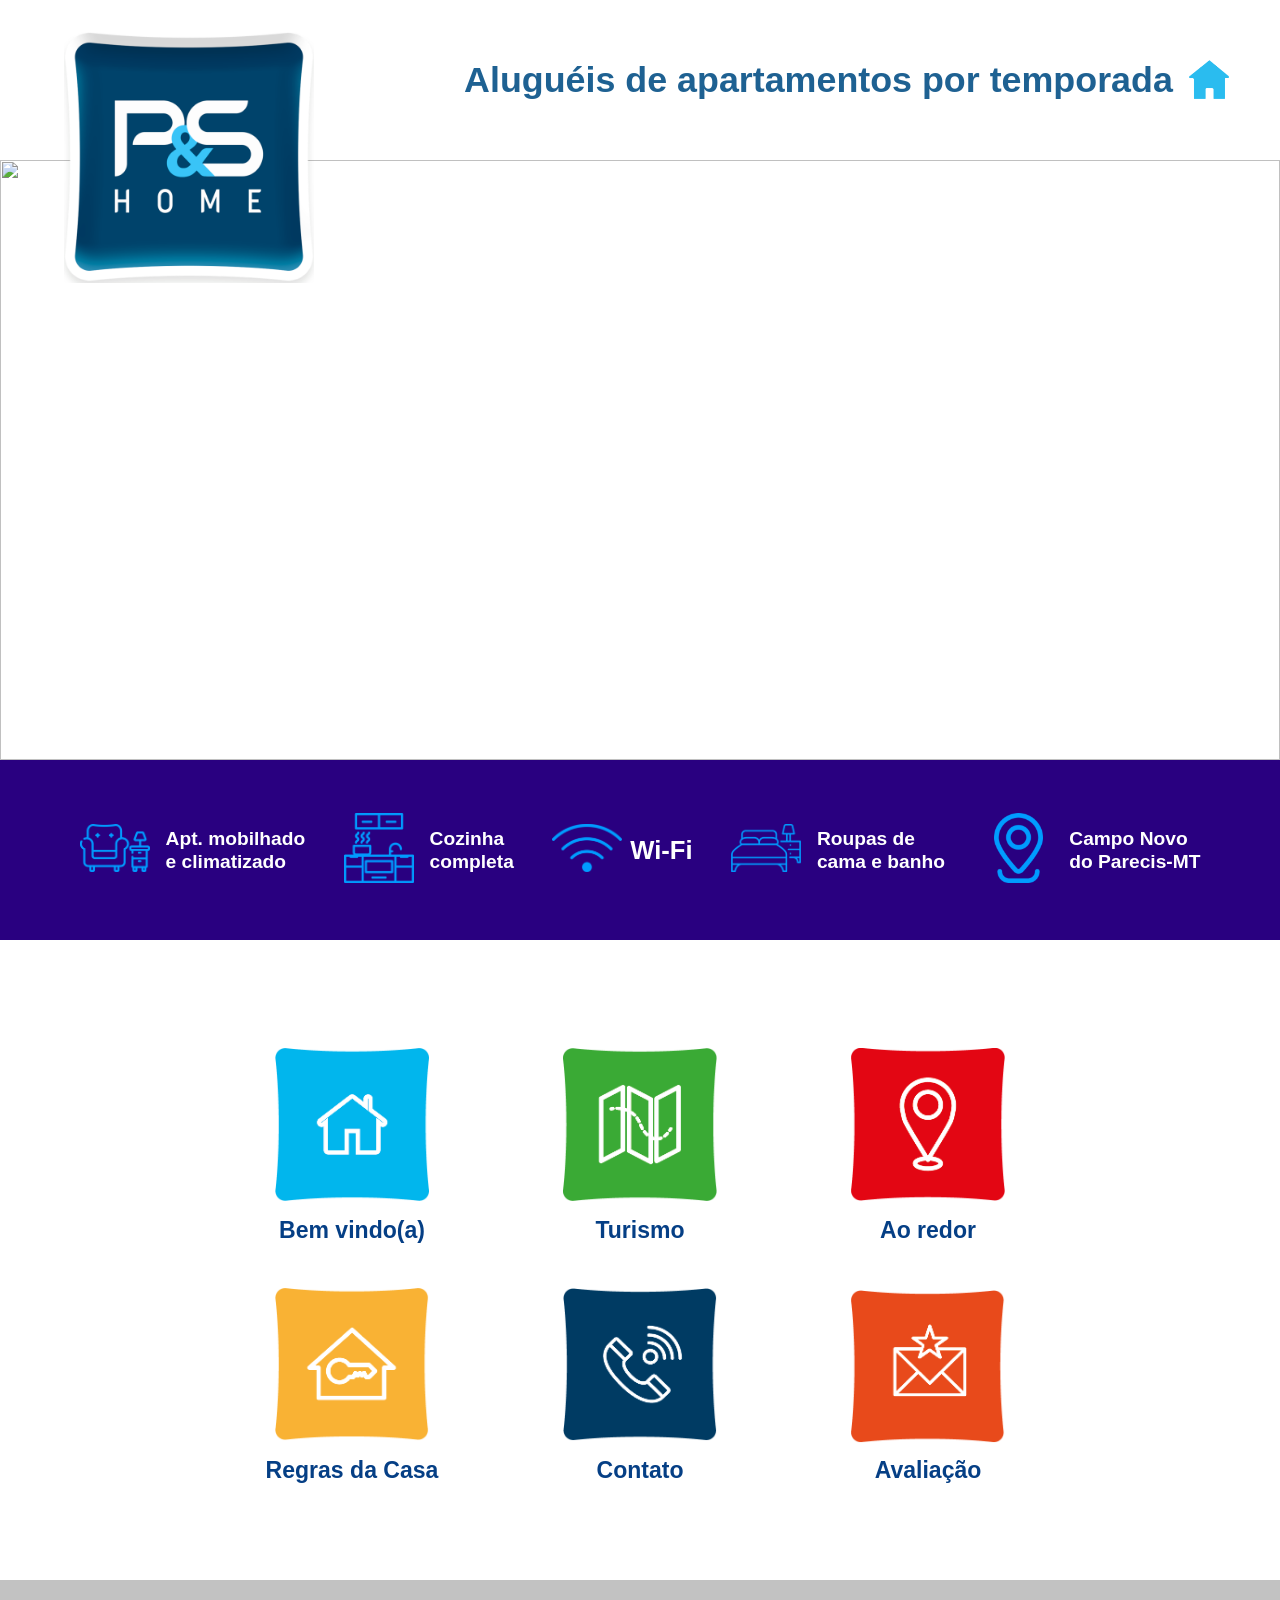
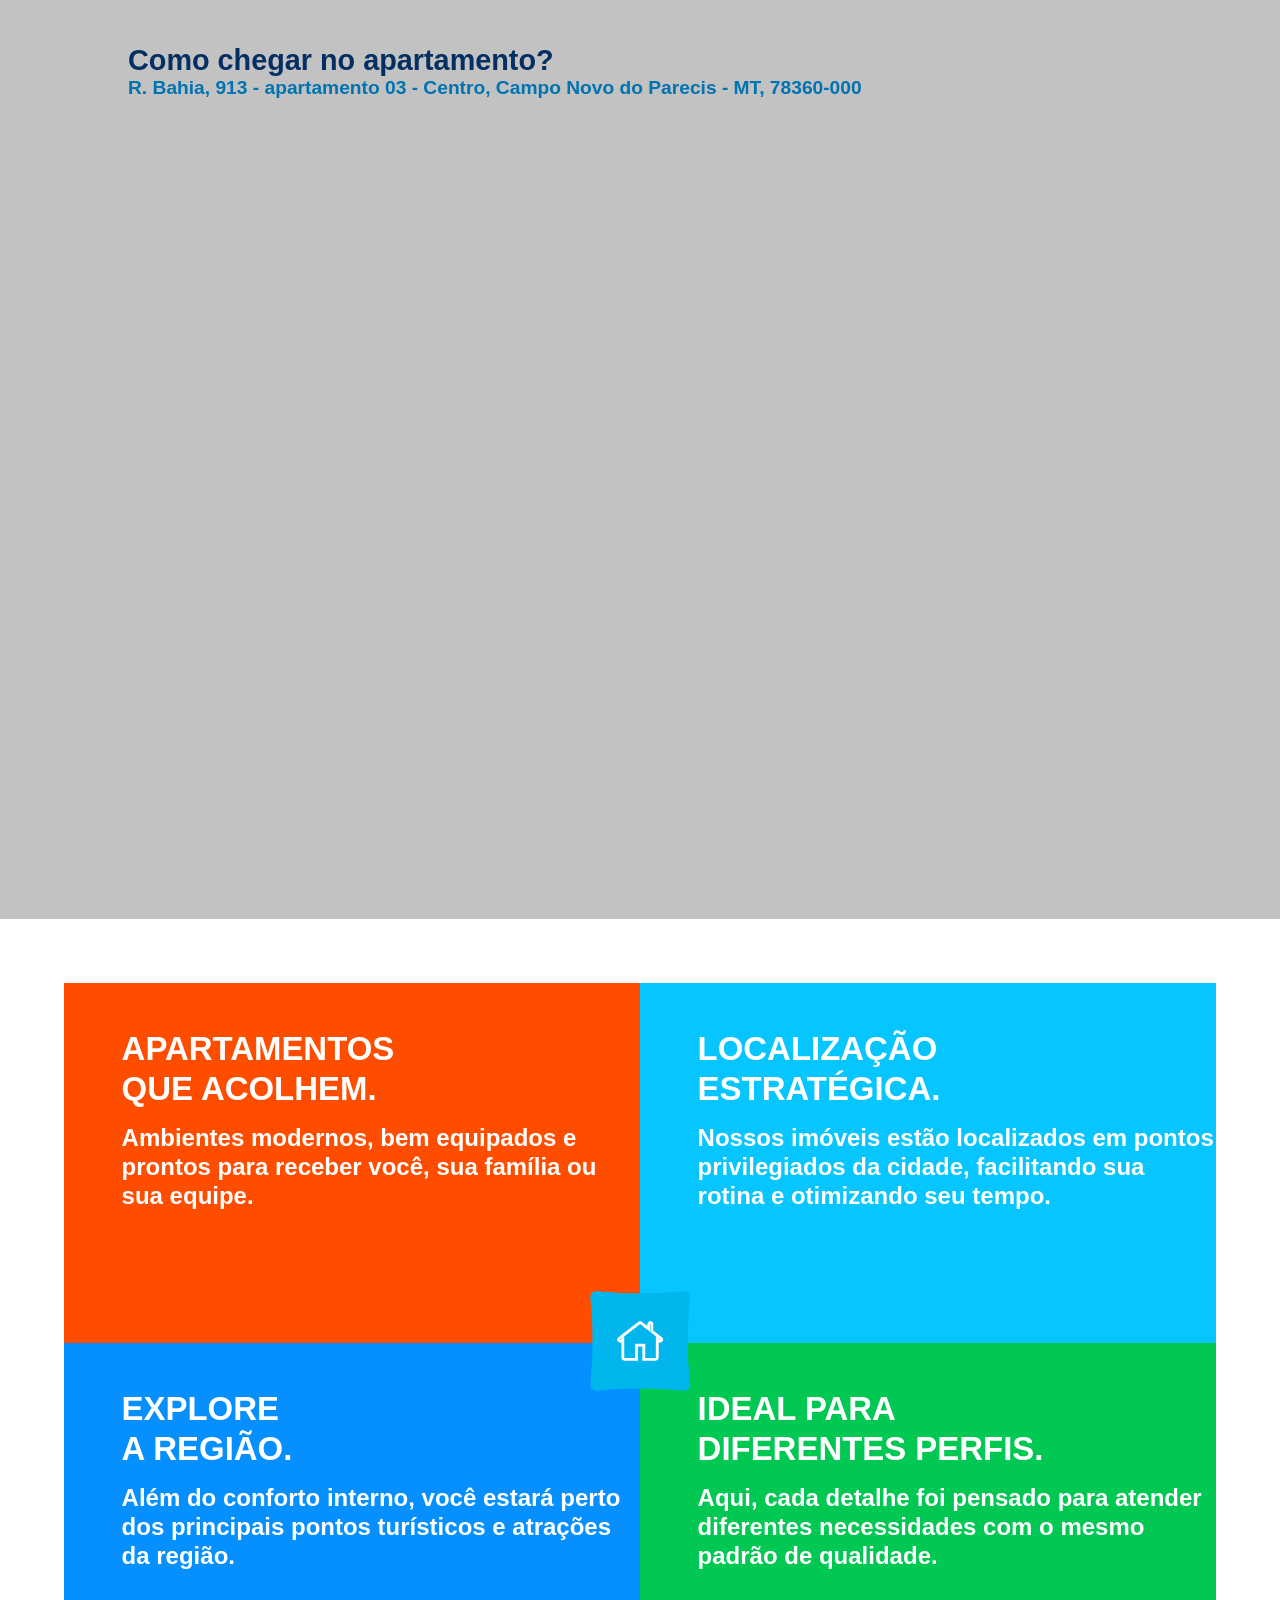
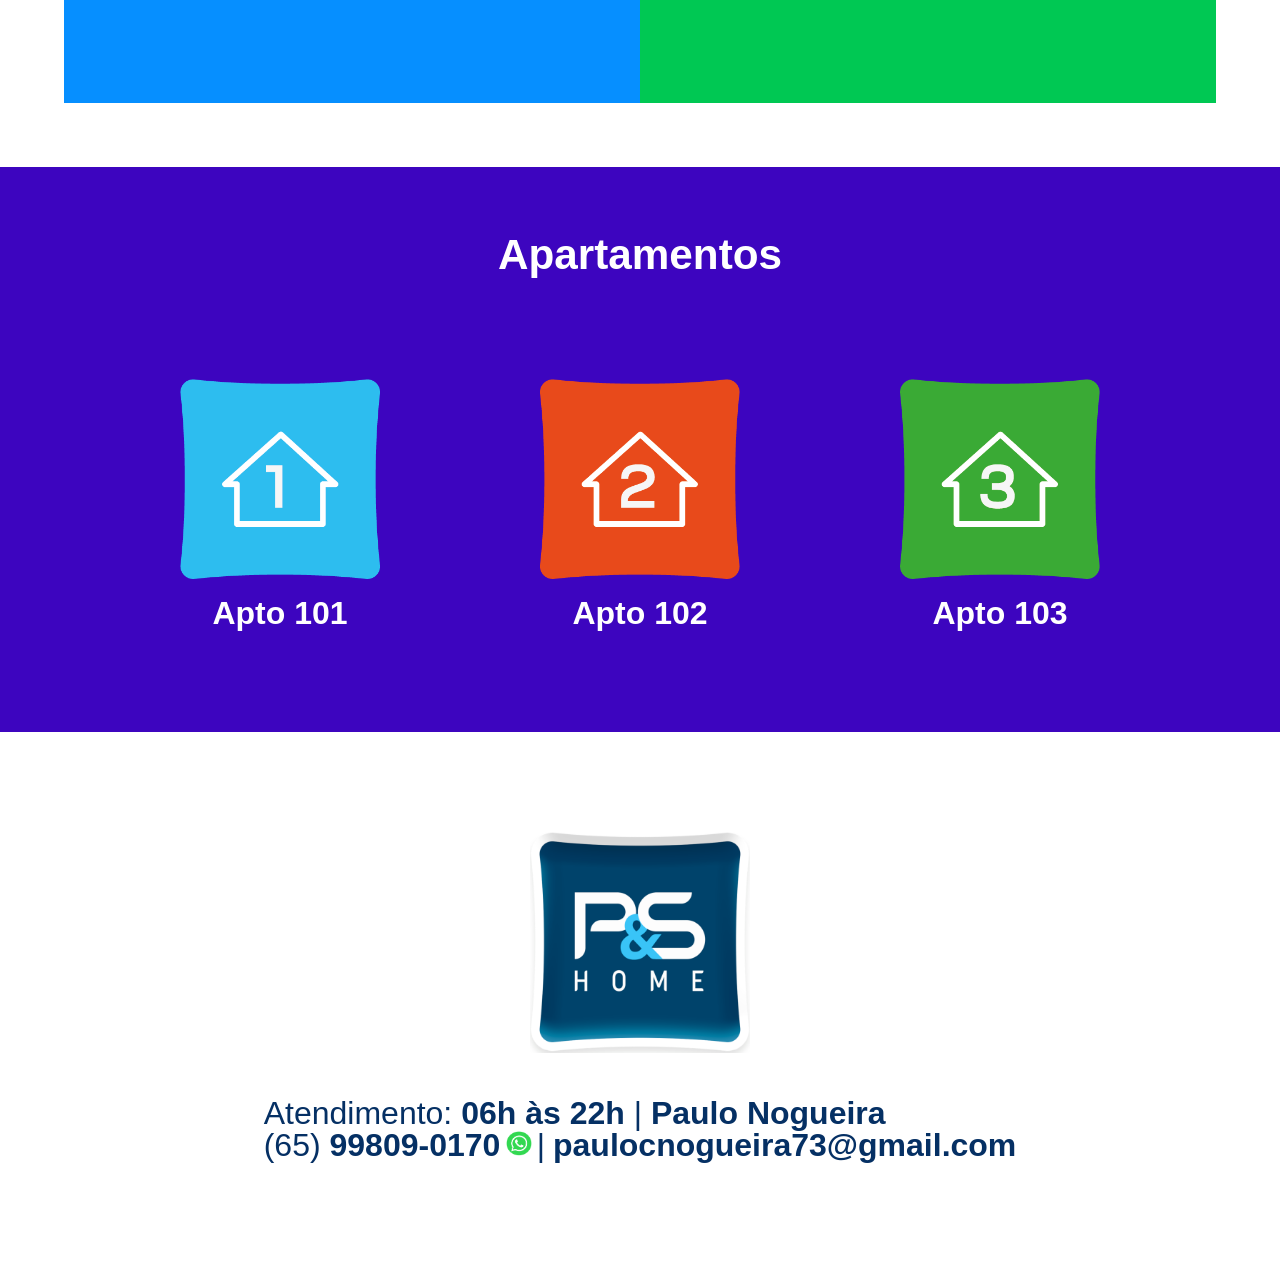
==== commit 2bc49b93: "ajuste" ====
--- a/index.html
+++ b/index.html
@@ -5,9 +5,9 @@
 		<meta name="viewport" content="width=device-width, initial-scale=1.0" />
 		<title>P&S Home</title>
 
-		<link rel="stylesheet" href="../assets/CSS/styleajuste.css" />
-		<link rel="stylesheet" href="../assets/css/resposive.css" />
-		<link rel="stylesheet" href="../assets/css/subSecoes.css">
+		<link rel="stylesheet" href="./assets/css/style.css" />
+		<link rel="stylesheet" href="./assets/css/resposive.css" />
+		<link rel="stylesheet" href="./assets/css/subSecoes.css">
 	</head>
 	<body>
 		<div class="container">
--- a/assets/css/style.css
+++ b/assets/css/style.css
@@ -0,0 +1,442 @@
+* {
+	margin: 0;
+	padding: 0;
+	box-sizing: border-box;
+}
+
+html {
+	scroll-behavior: smooth;
+}
+
+body {
+	font-family: "Poppins", sans-serif;
+}
+
+.container {
+	display: grid;
+	grid-template-columns: repeat(auto-fit, minmax(3, 1fr));
+	width: 100%;
+}
+
+/**######################################*/
+/**               section 01             */
+/**######################################*/
+.section-hero-01 {
+	/* min-height: 130vh; */
+	width: 100%;
+	overflow: hidden;
+}
+
+/** container header  */
+.cont-header-sct01 {
+	background-color: white;
+	width: 100%;
+	height: clamp(20px, 50vh, 180px);
+	position: relative;
+}
+
+.title-sect01 {
+	display: flex;
+	justify-content: right;
+	align-items: center;
+	height: 100%;
+	gap: 1rem;
+	margin-right: 4%;
+}
+
+.title-sect01 h2 {
+	font-size: clamp(1.8rem, 2.8vw, 2.8rem);
+	color: #004c83e1;
+}
+
+.imgLogo-sect01 {
+	position: absolute;
+	top: 10%;
+	left: 5%;
+	z-index: 1000;
+}
+
+.imgLogo-sect01 img {
+	width: clamp(130px, 30vw, 300px);
+	height: auto;
+}
+/** container header */
+
+/** container carousel */
+
+.subCont-crrssl {
+	position: relative;
+	height: clamp(80px, 60vw, 700px);
+}
+
+.textCenter-sect01 {
+	position: absolute;
+	top: 50%;
+	left: 50%;
+	transform: translate(-50%, -50%);
+	z-index: 1000;
+}
+
+.textCenter-sect01 img {
+	width: clamp(100px, 80vw, 1200px);
+	height: auto;
+}
+
+#carrossel-hero {
+	position: absolute;
+	inset: 0;
+	z-index: 1;
+	overflow: hidden;
+	height: 100%;
+}
+
+.box-img-hero {
+	display: flex;
+	animation: deslizar 36s linear infinite;
+	height: 100%;
+}
+
+.slide {
+	min-width: clamp(100px, 80vw, 1200px);
+	height: 100%;
+	object-fit: cover;
+}
+
+.slide img {
+	width: clamp(100px, 50vw, 1200px);
+	height: 100%;
+}
+
+@keyframes deslizar {
+	0% {
+		transform: translateX(0);
+	}
+	100% {
+		transform: translateX(-300%);
+	}
+}
+/** container carousel */
+
+/** container bottom  */
+.cont-bottom-sect01 {
+	background-color: rgb(41, 0, 128);
+	width: 100%;
+	height: clamp(80px, 40vw, 180px);
+}
+
+.conText-bottom-sct01 {
+	display: flex;
+	justify-content: center;
+	align-items: center;
+	height: 100%;
+	width: 100%;
+	gap: 3%;
+}
+
+.boxTextBottom-sct01 {
+	display: flex;
+	justify-content: center;
+	align-items: center;
+	gap: 1rem;
+	color: white;
+
+	p {
+		line-height: 1.2;
+		font-weight: 600;
+		font-size: clamp(1rem, 1.5vw, 1.8rem);
+	}
+}
+
+.grid-itemSct01 {
+	aspect-ratio: 1 / 1;
+}
+
+.grid-itemSct01 img {
+	width: clamp(10px, 8vw, 90px);
+	height: 100%;
+	object-fit: contain;
+}
+
+.ajustBoxTextBottom-sct01 {
+	display: flex;
+	justify-content: center;
+	align-items: center;
+	gap: 0.5rem;
+	color: white;
+
+	p {
+		font-weight: 600;
+		font-size: clamp(1.6rem, 2vw, 2.8rem);
+	}
+}
+/** container bottom  */
+
+/**######################################*/
+/**               section 02             */
+/**######################################*/
+
+.section-hero-02 {
+	width: 100%;
+	display: flex;
+	justify-content: center;
+	align-items: center;
+}
+
+.container-boxIconSct02 {
+	margin: 5% 0 5% 0;
+	min-height: clamp(80px, 40vw, 800px);
+	max-width: clamp(200px, 80vw, 1200px);
+	width: 100%;
+	height: 80%;
+	display: flex;
+	justify-content: center;
+}
+
+.cont-sct02 {
+	width: 100%;
+	height: 100%;
+	min-height: clamp(80px, 40vw, 600px);
+	max-width: clamp(200px, 80vw, 1200px);
+	padding: 2rem;
+}
+
+.grid-itemSct02 {
+	display: grid;
+	grid-template-columns: repeat(3, 1fr);
+	grid-template-rows: repeat(2, 1fr);
+	gap: 2rem;
+}
+
+.subCont-sct02 {
+	display: flex;
+	flex-direction: column;
+	justify-content: center;
+	align-items: center;
+
+	p {
+		font-size: clamp(0.8rem, 1.6vw, 2rem);
+		font-weight: 600;
+		color: #003b83fa;
+	}
+}
+
+.grid-boxIcon-sct02 {
+	object-fit: contain;
+	display: flex;
+	justify-content: center;
+	align-items: center;
+	width: 100%;
+	height: 100%;
+}
+
+.grid-boxIcon-sct02 img {
+	width: clamp(10px, 12vw, 250px);
+	height: auto;
+	object-fit: contain;
+	transition: transform 0.3s ease;
+}
+
+.grid-boxIcon-sct02 img:hover {
+	transform: scale(1.1);
+	transition: transform 0.3s ease;
+	cursor: pointer;
+}
+
+/**######################################*/
+/**               section 03             */
+/**######################################*/
+
+.section-hero-03 {
+	width: 100%;
+	display: flex;
+	justify-content: center;
+	flex-direction: column;
+	align-items: center;
+	background-color: rgb(194, 194, 194);
+}
+
+.cont-mapaWrapper-sct03 {
+	margin: 5% 0 5% 0;
+}
+
+.cont-textMWrapper {
+	margin-bottom: 2rem;
+}
+
+.cont-textMWrapper span {
+	font-size: clamp(1.2rem, 1.2vw, 2.4rem);
+	font-weight: 600;
+
+	h2 {
+		color: #002c61fa;
+	}
+
+	p {
+		color: #0073b1;
+	}
+}
+
+.mapa-wrapper iframe {
+	width: clamp(300px, 80vw, 1400px);
+	height: clamp(200px, 80vh, 900px);
+	border-radius: 20px;
+}
+
+/**######################################*/
+/**               section 04             */
+/**######################################*/
+
+.section-hero-04 {
+	width: 100%;
+	display: flex;
+	justify-content: center;
+	align-items: center;
+}
+
+.cont-sjbvSct04 {
+	display: grid;
+	grid-template-columns: repeat(2, 1fr);
+	width: 100%;
+	padding: clamp(20px, 5vw, 100px);
+	position: relative;
+}
+
+.imgsjbvSct04 {
+	position: absolute;
+	top: 50%;
+	left: 50%;
+	transform: translate(-50%, -50%);
+	img {
+		width: clamp(50px, 10vw, 150px);
+		height: auto;
+	}
+}
+
+.text-sjbvSct04 {
+	width: 100%;
+	height: clamp(20px, 40vh, 1200px);
+	padding: 8% 0 8% 10%;
+	color: white;
+	line-height: 1.2;
+	p {
+		font-size: clamp(1rem, 1.5vw, 2.4rem);
+		font-weight: 600;
+		margin-top: 1rem;
+	}
+}
+
+.text-sjbvSct04 span {
+	font-size: clamp(1.5rem, 2.2vw, 2.4rem);
+	font-weight: 600;
+}
+
+/**######################################*/
+/**               section 05             */
+/**######################################*/
+
+.section-hero-05 {
+	width: 100%;
+	display: flex;
+	justify-content: center;
+	align-items: center;
+	background-color: rgb(61, 5, 191);
+	flex-direction: column;
+}
+
+.title-sct05 {
+	font-size: clamp(1.5rem, 2.2vw, 2.4rem);
+	font-weight: 600;
+	color: white;
+	margin-top: 5%;
+}
+
+.cont-sct05 {
+	display: grid;
+	grid-template-columns: repeat(3, 1fr);
+	width: 100%;
+	padding: clamp(20px, 10vw, 100px);
+}
+
+.boxIcon-sct05 {
+	display: flex;
+	justify-content: center;
+	align-items: center;
+	width: 100%;
+	height: 100%;
+	flex-direction: column;
+
+	img {
+		width: clamp(100px, 50vw, 250px);
+		height: auto;
+		transition: transform 0.3s ease;
+	}
+
+	p {
+		font-size: clamp(1.2rem, 1.8vw, 2rem);
+		font-weight: 600;
+		color: white;
+		margin-top: 1rem;
+	}
+}
+
+.boxIcon-sct05 img:hover {
+	transform: scale(1.1);
+	transition: transform 0.3s ease;
+	cursor: pointer;
+}
+
+/**######################################*/
+/**               section 06             */
+/**######################################*/
+
+.section-hero-06 {
+	width: 100%;
+	display: flex;
+	justify-content: center;
+	align-items: center;
+	flex-direction: column;
+}
+
+.cont-sct06 {
+	display: flex;
+	justify-content: center;
+	align-items: center;
+	flex-direction: column;
+	padding: clamp(20px, 10vw, 100px);
+}
+
+.imgLogo-sct06 img {
+	width: clamp(120px, 60vw, 280px);
+	height: auto;
+}
+
+.cont-text-sct06 {
+	margin-top: 2rem;
+}
+
+.cont-text-sct06 img {
+	width: clamp(18px, 15vw, 30px);
+	height: auto;
+	margin: 0 0.2rem 0.2rem 0.2rem;
+}
+
+.ajst-imgWth {
+	display: flex;
+	justify-content: center;
+	align-items: center;
+	margin-top: 0.5rem;
+
+	.emailSct06 {
+		margin-left: 0.5rem;
+	}
+}
+
+.cont-text-sct06 p {
+	font-size: clamp(1.2rem, 1.8vw, 2.4rem);
+	color: #002c61fa;
+
+	a {
+		text-decoration: none;
+		color: #002c61fa;
+	}
+}
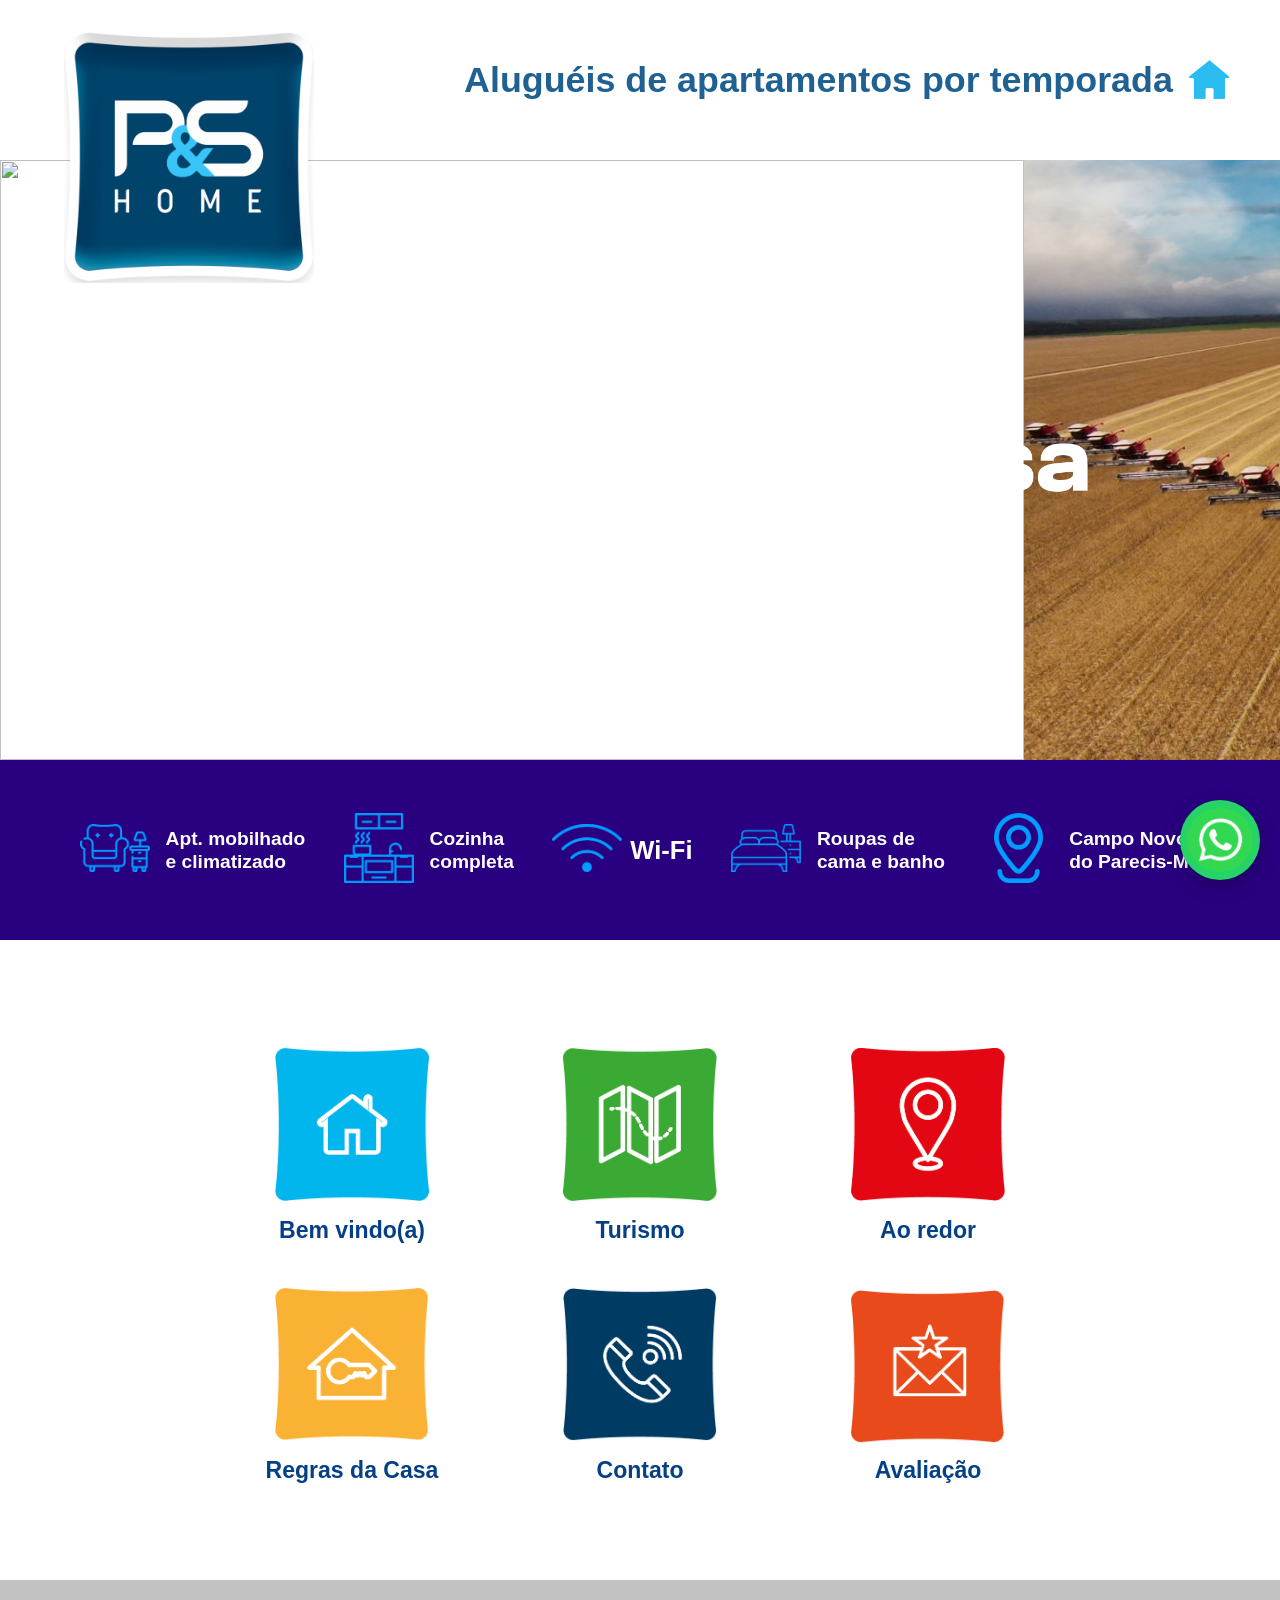
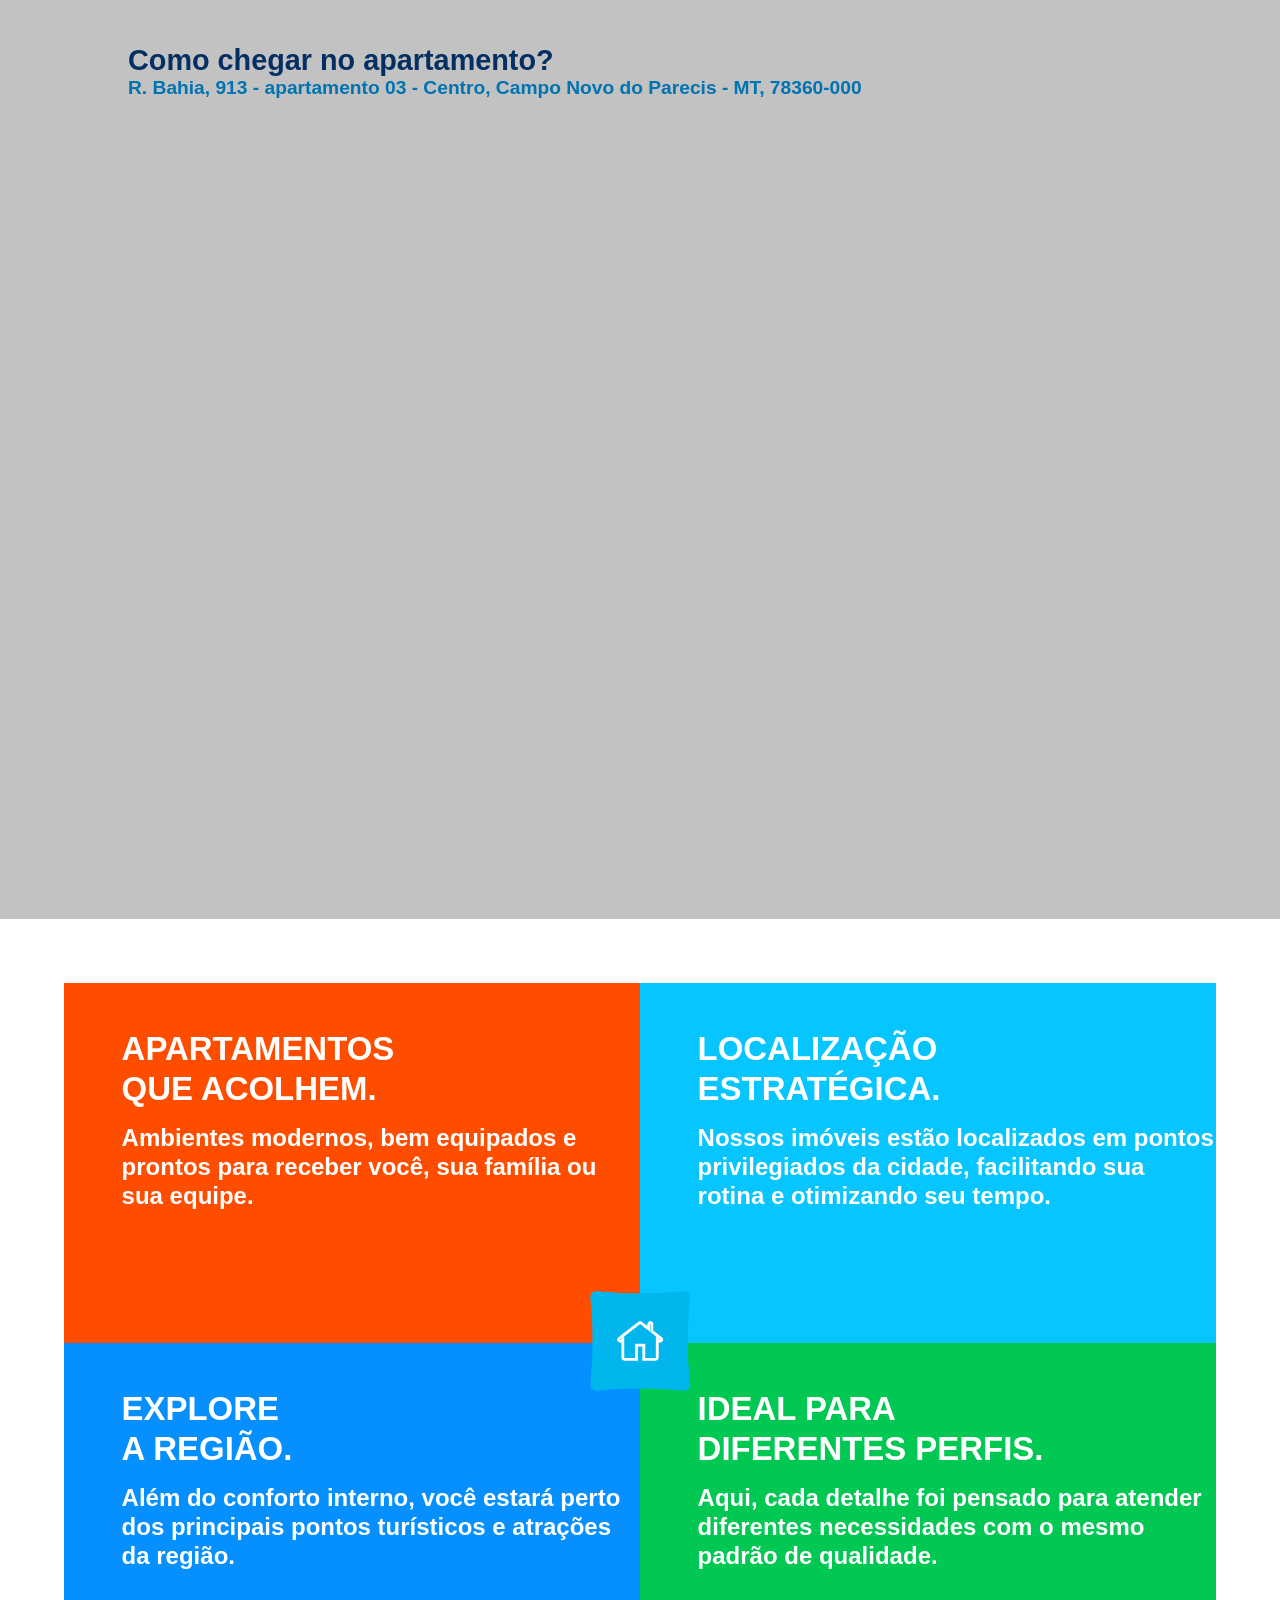
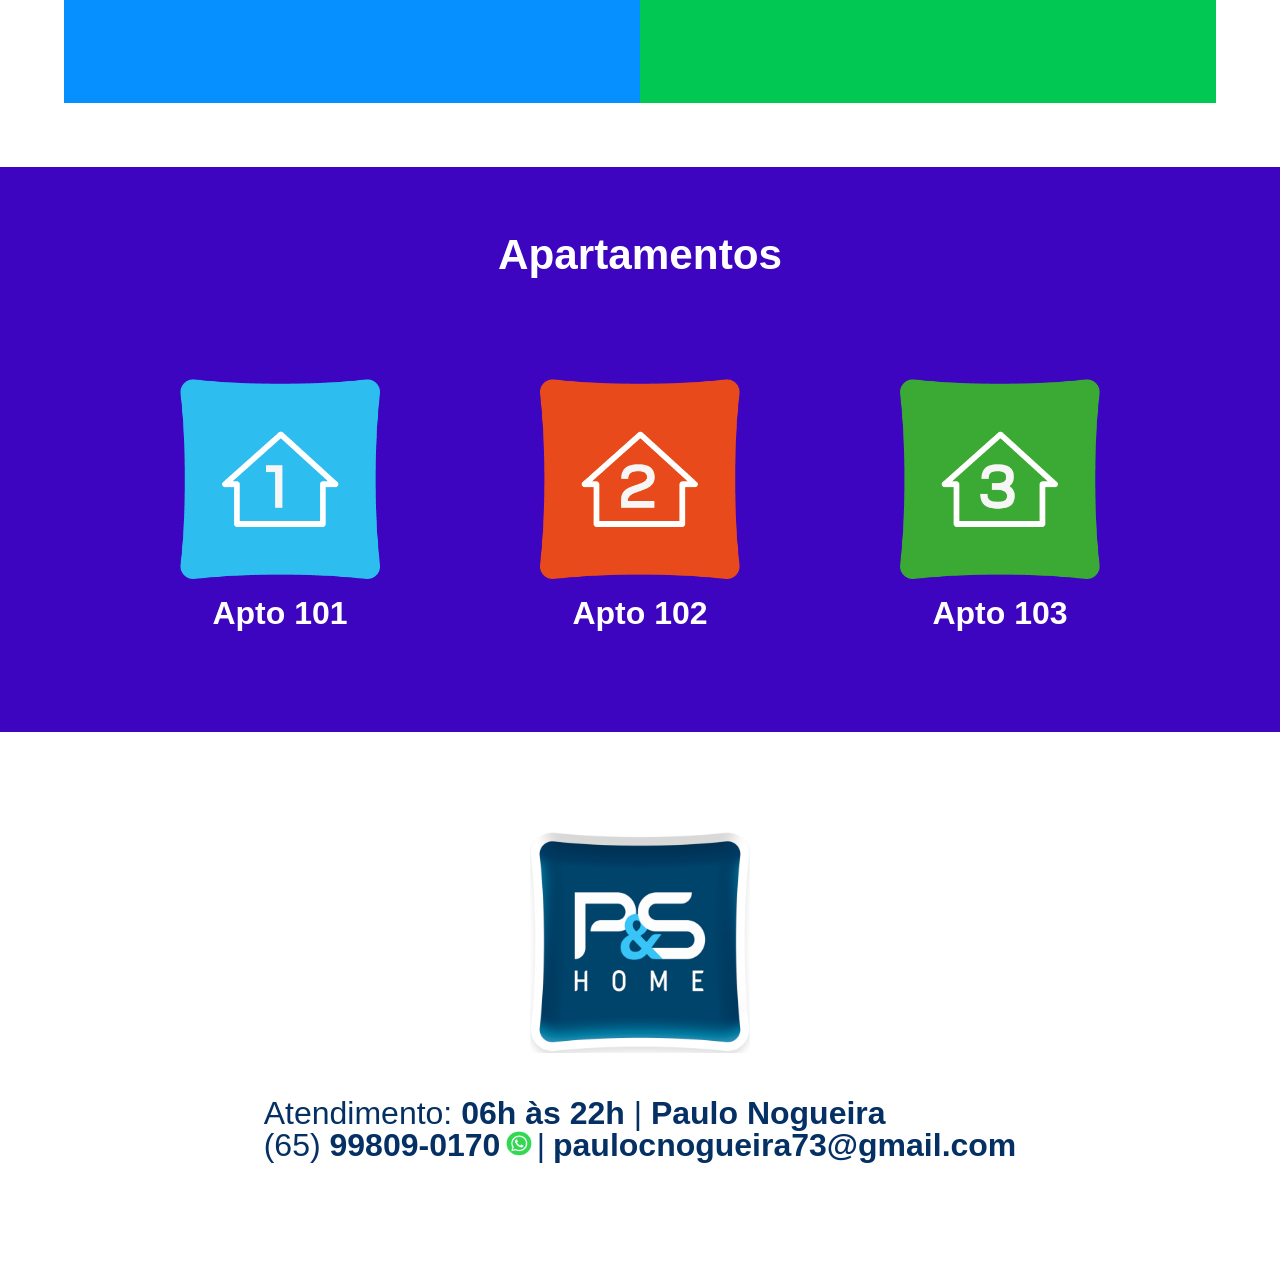
==== commit 40a23dc2: "ajuste 02" ====
--- a/index.html
+++ b/index.html
@@ -42,11 +42,11 @@
 								<!--?(IMG) Repeat for loop (HERO)-->
 								<img
 									class="slide"
-									src="assets/img/img-carrosselSect1/CHAPADA AZUL 3.png"
-									loading="lazy" />
-								<img
-									class="slide"
-									src="assets/img/img-carrosselSect1/ALDEIA 4 CACHOEIRAS.jpg"
+									src="assets/img/img-carrosselSect1/SALTO UTIARITI.png"
+									loading="lazy" />
+								<img
+									class="slide"
+									src="assets/img/img-carrosselSect1/LAVOURA 02.png"
 									loading="lazy" />
 								<img
 									class="slide"
@@ -54,34 +54,43 @@
 									loading="lazy" />
 								<img
 									class="slide"
+									src="assets/img/img-carrosselSect1/SUPER-AGRO.png"
+									loading="lazy" />
+								<img
+									class="slide"
+									src="assets/img/img-carrosselSect1/SALTO BELO 2.png"
+									loading="lazy" />
+
+								<img
+									class="slide"
+									src="assets/img/img-carrosselSect1/LAVOURA.png"
+									loading="lazy" />
+								<img
+									class="slide"
+									src="assets/img/img-carrosselSect1/4 CACHOEIRAS 2.png"
+									loading="lazy" />
+								<img
+									class="slide"
+									src="assets/img/img-carrosselSect1/PONTE DE PEDRA 4.png"
+									loading="lazy" />
+								<img
+									class="slide"
+									src="assets/img/img-carrosselSect1/SUPER-AGRO 02.png"
+									loading="lazy" />
+								<img
+									class="slide"
 									src="assets/img/img-carrosselSect1/COCAR.png"
 									loading="lazy" />
-								<img
-									class="slide"
-									src="assets/img/img-carrosselSect1/PONTE DE PEDRA 1.png"
-									loading="lazy" />
-
-								<img
-									class="slide"
-									src="assets/img/img-carrosselSect1/RAFTING RIO SACRE.jpg"
-									loading="lazy" />
-								<img
-									class="slide"
-									src="assets/img/img-carrosselSect1/RIO SACRE 1.png"
-									loading="lazy" />
-								<img
-									class="slide"
-									src="assets/img/img-carrosselSect1/SALTO BELO 1.png"
-									loading="lazy" />
-								<img
-									class="slide"
-									src="assets/img/img-carrosselSect1/SALTO DA MULHER 1.png"
-									loading="lazy" />
+								<!--?(IMG) Repeat for loop (HERO)-->
+
 								<img
 									class="slide"
 									src="assets/img/img-carrosselSect1/SALTO UTIARITI.png"
 									loading="lazy" />
-								<!--?(IMG) Repeat for loop (HERO)-->
+								<img
+									class="slide"
+									src="assets/img/img-carrosselSect1/LAVOURA 02.png"
+									loading="lazy" />
 							</div>
 						</div>
 					</div>
@@ -316,6 +325,19 @@
 			</section>
 			<!--* section 06 -->
 		</div>
+
+		<!--* whats app  -->
+    <a
+      class="whatsapp-float"
+      href="https://wa.me/65998090170?text=Ol%C3%A1!%20Quero%20saber%20mais"
+      target="_blank"
+      rel="noopener noreferrer"
+      aria-label="Abrir conversa no WhatsApp"
+    >
+      <img src="assets/img/icons/whatsappicon.png" alt="" />
+    </a>
+    <!--* whats app  -->
+
 		<script src="assets/js/script.js"></script>
 		<script src="assets/js/slider.js"></script>
 	</body>
--- a/assets/css/style.css
+++ b/assets/css/style.css
@@ -97,14 +97,14 @@
 }
 
 .slide {
-	min-width: clamp(100px, 80vw, 1200px);
+	max-width: clamp(80px, 80vw, 1200px);
 	height: 100%;
 	object-fit: cover;
 }
 
 .slide img {
-	width: clamp(100px, 50vw, 1200px);
-	height: 100%;
+	width: clamp(90px, 60vw, 600px);
+	height: auto;
 }
 
 @keyframes deslizar {
@@ -112,7 +112,7 @@
 		transform: translateX(0);
 	}
 	100% {
-		transform: translateX(-300%);
+		transform: translateX(-560%);
 	}
 }
 /** container carousel */
@@ -440,3 +440,42 @@
 		color: #002c61fa;
 	}
 }
+
+/*!######################################*/
+/*!               WhatsApp               */
+/*!######################################*/
+
+.whatsapp-float {
+	position: fixed;
+	right: 20px;
+	bottom: 20px;
+	z-index: 9999;
+	display: inline-flex;
+	align-items: center;
+	justify-content: center;
+	width: 80px;
+	height: 80px;
+	background-color: #25d366;
+	color: white;
+	border-radius: 50%;
+	box-shadow: 0 6px 18px rgba(0, 0, 0, 0.25);
+	text-decoration: none;
+	transition: transform 0.15s ease, box-shadow 0.15s ease;
+	will-change: transform;
+}
+
+.whatsapp-float:hover,
+.whatsapp-float:focus {
+	transform: translateY(-4px) scale(1.03);
+	box-shadow: 0 10px 24px rgba(0, 0, 0, 0.28);
+	outline: none;
+}
+
+.whatsapp-float:focus {
+	box-shadow: 0 0 0 4px rgba(37, 211, 102, 0.18);
+}
+
+.whatsapp-float img {
+  width: 80px;
+  height: auto;
+}
--- a/assets/css/resposive.css
+++ b/assets/css/resposive.css
@@ -630,6 +630,19 @@
 	.cont-text-sct06 p {
 		font-size: clamp(0.8rem, 1vw, 2rem);
 	}
+
+	/*?######################################*/
+	/*?               whatsapp               */
+	/*?######################################*/
+
+	.whatsapp-float {
+		width: 60px;
+		height: 60px;
+	}
+
+	.whatsapp-float img {
+		width: clamp(40px, 40vw, 60px);
+	}
 }
 
 /*######################################*/
@@ -810,4 +823,17 @@
 	.cont-text-sct06 p {
 		font-size: clamp(0.7rem, 1.5vw, 2rem);
 	}
+
+	/*?######################################*/
+	/*?               whatsapp               */
+	/*?######################################*/
+
+	.whatsapp-float {
+		width: 60px;
+		height: 60px;
+	}
+
+	.whatsapp-float img {
+		width: clamp(40px, 40vw, 60px);
+	}
 }
--- a/assets/css/subSecoes.css
+++ b/assets/css/subSecoes.css
@@ -358,6 +358,18 @@
 **CARROSSEIS (principal e apartamentos)
 **============================================= */
 
+
+.slide-apto {
+	max-width: clamp(12px, 12vw, 15px);
+	height: 100%;
+	object-fit: cover;
+}
+
+.slide-apto img {
+	width: clamp(90px, 60vw, 600px);
+	height: auto;
+}
+
 .cont-apts-slides {
 	width: 100%;
 	height: 70%;
